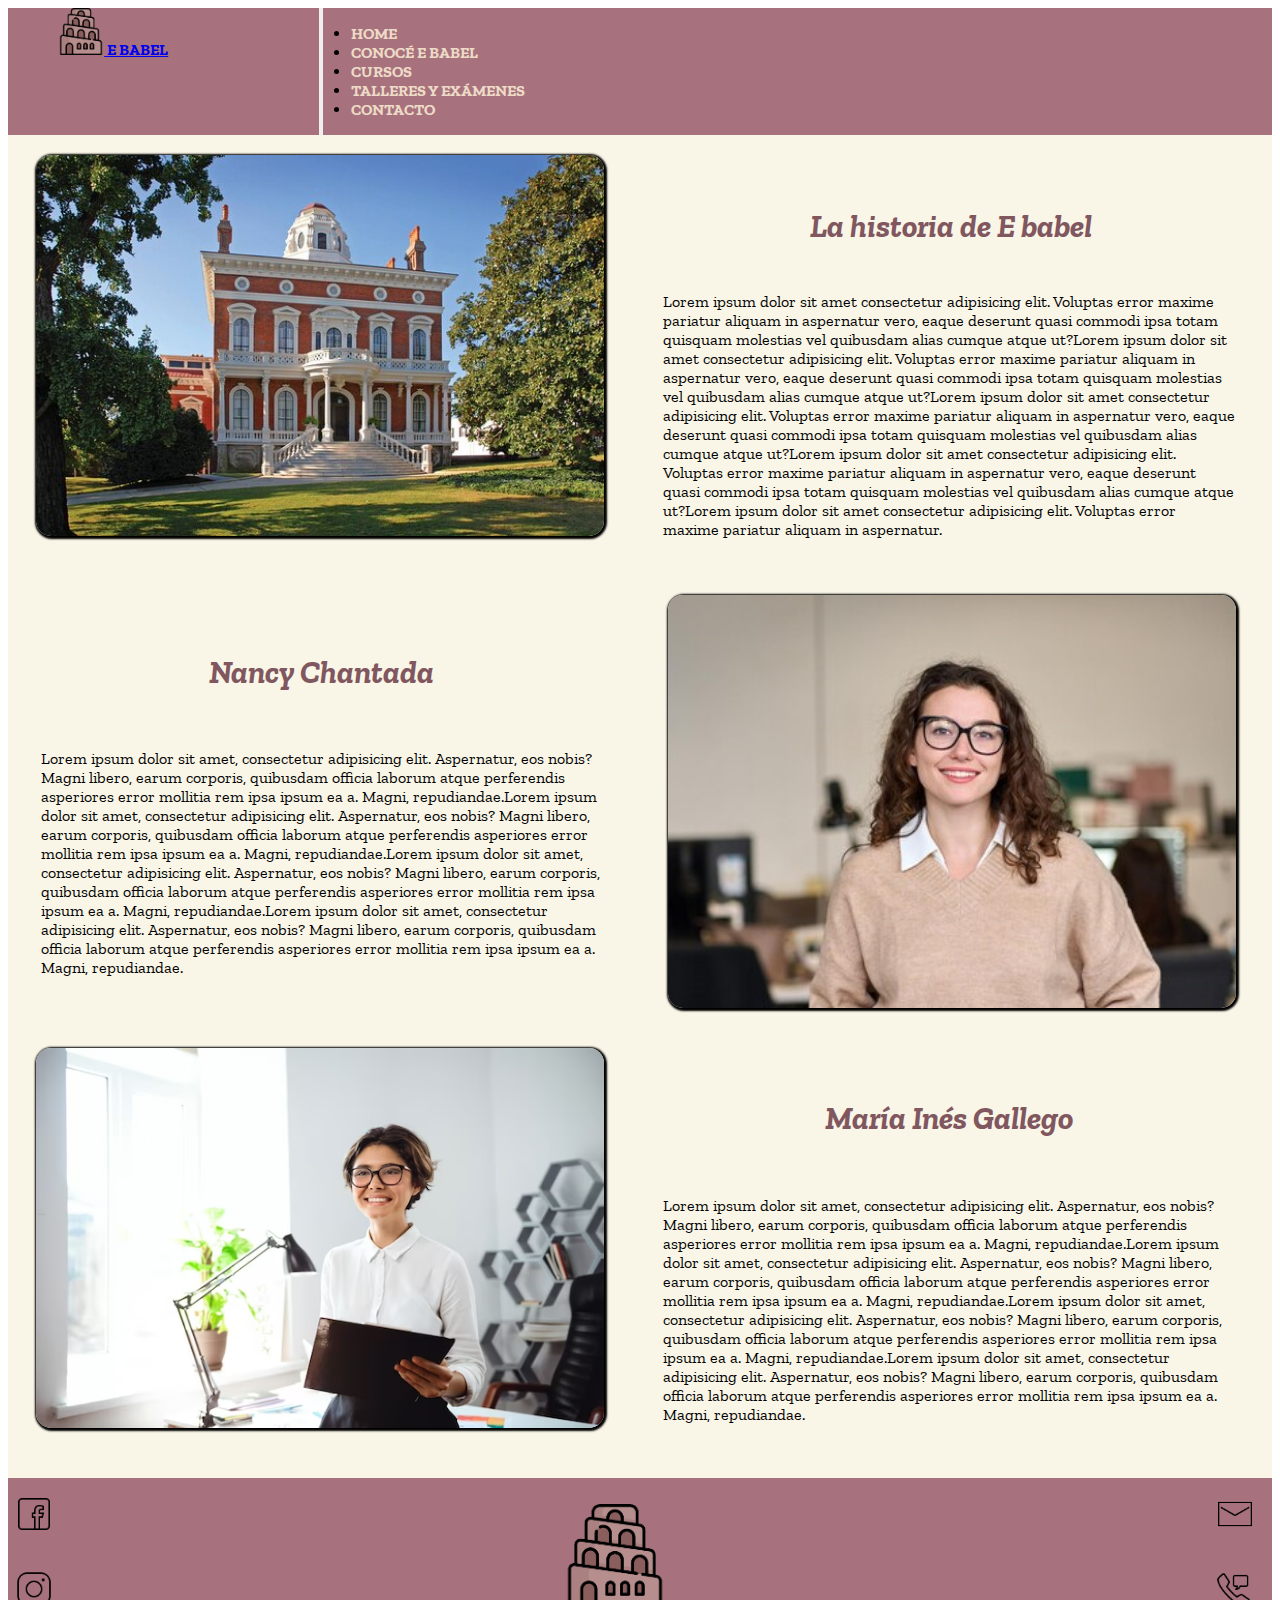
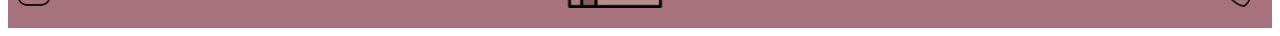
==== pages/about-us.html @ 2a1f7b75 "updatecontact" ====
<!DOCTYPE html>
<html lang="en">

<head>
    <meta charset="UTF-8">
    <meta name="viewport" content="width=device-width, initial-scale=1.0">
    <title>Conocé E Babel</title>
    <!--Boostrap-->
    <link href="https://cdn.jsdelivr.net/npm/bootstrap@5.3.2/dist/css/bootstrap.min.css" rel="stylesheet"
        integrity="sha384-T3c6CoIi6uLrA9TneNEoa7RxnatzjcDSCmG1MXxSR1GAsXEV/Dwwykc2MPK8M2HN" crossorigin="anonymous">

    <link rel="stylesheet" href="../styles.css">
</head>

<body>
    <header>
        <nav class="navbar navbar-expand-lg menu">
            <div class="container-fluid menu">
                <a class="navbar-brand icon-title" href="../index.html">
                    <img class="logoheader" src="../resources/logo.png" alt="Logo"
                        class="d-inline-block align-text-top">
                    E BABEL
                </a>
                <button class="navbar-toggler link" type="button" data-bs-toggle="collapse"
                    data-bs-target="#navbarSupportedContent" aria-controls="navbarSupportedContent"
                    aria-expanded="false" aria-label="Toggle navigation">
                    <span class="navbar-toggler-icon"></span>
                </button>
                <!--Menú desplegable-->
                <div class="collapse navbar-collapse" id="navbarSupportedContent">
                    <ul class="navbar-nav me-auto mb-2 mb-lg-0 mt-3">
                        <li class="nav-item">
                            <a class="nav-link link" aria-current="page" href="../index.html">HOME</a>
                        </li>
                        <li class="nav-item">
                            <a class="nav-link link" href="about-us.html">CONOCÉ E BABEL</a>
                        </li>
                        <li class="nav-item">
                            <a class="nav-link link" href="../pages/courses.html">CURSOS</a>
                        </li>
                        <li class="nav-item">
                            <a class="nav-link link" href="../pages/other-services.html">TALLERES Y EXÁMENES</a>
                        </li>
                        <li class="nav-item">
                            <a class="nav-link link" href="../pages/contact.html">CONTACTO</a>
                        </li>
                    </ul>
                </div>
            </div>
        </nav>
    </header>
    <main class="main-aboutUs">
        <section class="aboutUs-content">

            <img class="institute-photo" src="../resources/institutephoto.jpg" alt="institutephoto">
            <div class="ebabel-story">
                <h2>La historia de E babel</h2>
                <p>Lorem ipsum dolor sit amet consectetur adipisicing elit. Voluptas error maxime pariatur
                    aliquam in aspernatur
                    vero, eaque deserunt quasi commodi ipsa totam quisquam molestias vel quibusdam alias cumque atque
                    ut?Lorem ipsum dolor sit amet consectetur adipisicing elit. Voluptas error maxime pariatur
                    aliquam in aspernatur
                    vero, eaque deserunt quasi commodi ipsa totam quisquam molestias vel quibusdam alias cumque atque
                    ut?Lorem ipsum dolor sit amet consectetur adipisicing elit. Voluptas error maxime pariatur
                    aliquam in aspernatur
                    vero, eaque deserunt quasi commodi ipsa totam quisquam molestias vel quibusdam alias cumque atque
                    ut?Lorem ipsum dolor sit amet consectetur adipisicing elit. Voluptas error maxime pariatur
                    aliquam in aspernatur
                    vero, eaque deserunt quasi commodi ipsa totam quisquam molestias vel quibusdam alias cumque atque
                    ut?Lorem ipsum dolor sit amet consectetur adipisicing elit. Voluptas error maxime pariatur
                    aliquam in aspernatur.
                </p>
            </div>

            <div class="founder1">
                <h4> Nancy Chantada </h4>
                <p>Lorem ipsum dolor sit amet, consectetur adipisicing elit. Aspernatur, eos nobis?
                    Magni
                    libero, earum
                    corporis, quibusdam officia laborum atque perferendis asperiores error mollitia rem ipsa ipsum ea a.
                    Magni, repudiandae.Lorem ipsum dolor sit amet, consectetur adipisicing elit. Aspernatur, eos nobis?
                    Magni
                    libero, earum
                    corporis, quibusdam officia laborum atque perferendis asperiores error mollitia rem ipsa ipsum ea a.
                    Magni, repudiandae.Lorem ipsum dolor sit amet, consectetur adipisicing elit. Aspernatur, eos nobis?
                    Magni
                    libero, earum
                    corporis, quibusdam officia laborum atque perferendis asperiores error mollitia rem ipsa ipsum ea a.
                    Magni, repudiandae.Lorem ipsum dolor sit amet, consectetur adipisicing elit. Aspernatur, eos nobis?
                    Magni
                    libero, earum
                    corporis, quibusdam officia laborum atque perferendis asperiores error mollitia rem ipsa ipsum ea a.
                    Magni, repudiandae.</p>
            </div>
            <img class="founder1-photo" src="../resources/founder1.png" alt="fundadora1">


            <img class="founder2-photo" src="../resources/founder2.png" alt="fundadora1">
            <div class="founder2">

                <h4> María Inés Gallego</h4>
                <p class="foundress2-story">Lorem ipsum dolor sit amet, consectetur adipisicing elit. Aspernatur, eos
                    nobis?
                    Magni
                    libero, earum
                    corporis, quibusdam officia laborum atque perferendis asperiores error mollitia rem ipsa ipsum ea a.
                    Magni, repudiandae.Lorem ipsum dolor sit amet, consectetur adipisicing elit. Aspernatur, eos nobis?
                    Magni
                    libero, earum
                    corporis, quibusdam officia laborum atque perferendis asperiores error mollitia rem ipsa ipsum ea a.
                    Magni, repudiandae.Lorem ipsum dolor sit amet, consectetur adipisicing elit. Aspernatur, eos nobis?
                    Magni
                    libero, earum
                    corporis, quibusdam officia laborum atque perferendis asperiores error mollitia rem ipsa ipsum ea a.
                    Magni, repudiandae.Lorem ipsum dolor sit amet, consectetur adipisicing elit. Aspernatur, eos nobis?
                    Magni
                    libero, earum
                    corporis, quibusdam officia laborum atque perferendis asperiores error mollitia rem ipsa ipsum ea a.
                    Magni, repudiandae.</p>
            </div>


        </section>

    </main>



































    <footer>
        <nav class="footer-content">
            <div class="facebook">
                <img src="../resources/facebook.png" alt="facebook">
            </div>
            <div class="mail">
                <img src="../resources/gmail.png" alt="mail">
            </div>
            <div class="instagram">
                <img src="../resources/instagram.png" alt="instagram">
            </div>
            <div class="phone">
                <img src="../resources/telefono.png" alt="telefono">
            </div>
            <div class="logo-footer">
                <a href="../index.html"><img src="../resources/logo.png" alt="logo">
            </div>
        </nav>
    </footer>





    <script src="https://cdn.jsdelivr.net/npm/bootstrap@5.3.2/dist/js/bootstrap.bundle.min.js"
        integrity="sha384-C6RzsynM9kWDrMNeT87bh95OGNyZPhcTNXj1NW7RuBCsyN/o0jlpcV8Qyq46cDfL" crossorigin="anonymous"></script
</body>

</html>
---- styles.css ----
/*PALETA DE COLORES
#A7727D Rosa
#EDDBC7 Beige 1
#F8EAD8 Beige 2
#F9F5E7 Beige 3
*/

/*Font*/
@import url('https://fonts.googleapis.com/css2?family=Zilla+Slab:wght@300&display=swap');

* {
    padding: 0;
    box-sizing: border-box;
}

body {
    font-family: Zilla Slab;
}


/*MENÚ*/

.menu {
    display: flex;
    flex-direction: row;
    margin-bottom: 0;
    justify-content: space-between;
    padding-left: 2%;
    padding-right: 2%;
    background-color: #A7727D;
    font-weight: bold;
    list-style: none;
    align-content: center;

}

.link {
    text-decoration: none;
    color: #EDDBC7;
}


.logoheader {
    max-width: 20%;
    padding-left: 0;
    margin-left: 0;
    background-color: #A7727D;
    font-size: 2rem;
}

@media (min-width: 992px) {
    .flex-wrap {
        flex-wrap: nowrap !important;
    }
}

.navbar-brand {
    max-width: 50%;

    font-size: 1rem;
}

.index-title {
    font-weight: bold;
    text-align: center;
    font-size: 200%;
    margin-top: 3%;
}



/*Main Index*/
.main-index {
    height: 100%;
    background-color: #F9F5E7
}

.facade {
    width: 100%;
}

.index-text {
    margin-left: 3%;
    margin-top: 3%;
    margin-right: 3%;
    margin-bottom: 6%;

}

.missionphoto {
    width: 90%;
    border-radius: 8px;
    box-shadow: gray 4px 4px 4px 4px;
    align-items: center;
}

.card {
    background-color: #EDDBC7;
    box-shadow: gray 2px 2px 2px 2px;
    align-items: center;
    width: 1rem;
    align-items: center;
    margin: 25px;
}

.card-body {
    justify-content: end;
}

.images-section {
    margin-top: 40px;
    width: 30%;
    display: flex;
    flex-direction: row;
}


/*About-us*/

.main-aboutUs {
    width: 100%;
    background-color: #F9F5E7;
}

.aboutUs-content {
    width: 100%;
    display: grid;
    grid-template-areas:
        "img1 text1"
        "text2 img2"
        "img3 text3";
    grid-template-columns: 50% 50%;
    margin-left: 1%;
    margin-right: 1%;

    .institute-photo {
        grid-area: img1;
        width: 90%;
        margin-left: 15px;
        margin-top: 20px;
        margin-right: 20px;
        margin-bottom: 20px;
        border-radius: 15px;
        box-shadow: 1px 1px 2px 2px;
    }

    .ebabel-story {
        grid-area: text1;
        display: flex;
        flex-direction: column;
        justify-content: justify;
        align-items: center;
        margin-left: 10px;
        margin-top: 30px;
        margin-right: 50px;
        margin-bottom: 20px;

    }

    .founder1 {
        grid-area: text2;
        display: flex;
        flex-direction: column;
        justify-content: center;
        text-justify: justify;
        align-items: center;
        align-content: center;
        margin-left: 20px;
        margin-top: 20px;
        margin-right: 50px;
        margin-bottom: 20px;

    }

    .founder1-photo {
        grid-area: img2;
        width: 90%;
        margin-left: 15px;
        margin-top: 20px;
        margin-right: 20px;
        margin-bottom: 20px;
        border-radius: 15px;
        box-shadow: 1px 1px 2px 2px;
    }

    .founder2-photo {
        grid-area: img3;
        width: 90%;
        margin-left: 15px;
        margin-top: 20px;
        margin-right: 20px;
        margin-bottom: 50px;
        border-radius: 15px;
        box-shadow: 1px 1px 2px 2px;

    }

    .founder2 {
        grid-area: text3;
        display: flex;
        flex-direction: column;
        justify-content: center;
        text-justify: justify;
        align-items: center;
        align-content: center;
        margin-left: 10px;
        margin-top: 10px;
        margin-right: 50px;
        margin-bottom: 20px;

    }
}

.ebabel-story h2 {
    color: #80575f;
    font-weight: bolder;
    font-size: xx-large;
    font-style: italic;
    align-items: start;
    padding-left: 5px;
    padding-top: 15px;
    padding-right: 0;
    padding-bottom: 5px;

}

.founder1 h4 {
    color: #80575f;
    font-weight: bolder;
    font-size: xx-large;
    font-style: italic;
}

.founder2 h4 {
    color: #80575f;
    font-weight: bolder;
    font-size: xx-large;
    font-style: italic;
}


/*Courses*/

.main-courses {
    display: grid;
    grid-template-areas:
        "img1 text1 img2 text2"
        "empty-img1 img3 text3 empty-text1"
        "img4 text4 img5 text5"
        "empty-img2 img6 text6  empty-text2";
    grid-template-columns: 25% 25% 25% 25%;
    grid-template-rows: max-content;


    .children {
        grid-area: img1;
        width: 100%;
    }

    .text-courses-1 {
        grid-area: text1;
        background-color: #F9F5E7;
        display: flex;
        align-items: center;
        justify-content: center;
        font-size: larger;
        font-weight: bolder;
        color: #80575f;
        margin-bottom: 0;
    }

    .teens {
        grid-area: img2;
        width: 100%;
    }

    .text-courses-2 {
        grid-area: text2;
        background-color: #F9F5E7;
        display: flex;
        align-items: center;
        justify-content: center;
        font-size: larger;
        font-weight: bolder;
        color: #80575f;
        margin-bottom: 0;
    }
}

.adults {
    grid-area: img3;
    width: 100%;
}

.text-courses-3 {
    grid-area: text3;
    background-color: #F9F5E7;
    display: flex;
    align-items: center;
    justify-content: center;
    font-size: larger;
    font-weight: bolder;
    color: #80575f;
    margin-bottom: 0;
}

.company {
    grid-area: img4;
    width: 100%;
}

.text-courses-4 {
    grid-area: text4;
    background-color: #F9F5E7;
    display: flex;
    align-items: center;
    justify-content: center;
    font-size: larger;
    font-weight: bolder;
    color: #80575f;
    margin-bottom: 0;
}

.online-classes {
    grid-area: img5;
    width: 100%;
}

.text-courses-5 {
    grid-area: text5;
    background-color: #F9F5E7;
    display: flex;
    align-items: center;
    justify-content: center;
    font-size: larger;
    font-weight: bolder;
    color: #80575f;
    margin-bottom: 0;
}

.text-courses-6 {
    grid-area: text6;
    background-color: #F9F5E7;
    display: flex;
    align-items: center;
    justify-content: center;
    font-size: larger;
    font-weight: bolder;
    color: #80575f;
    margin-bottom: 0;
}

.individual-classes {
    grid-area: img6;
    width: 100%;
}

.empty-img1 {
    grid-area: empty-img1;
    background-color: #EDDBC7;
}

.empty-text1 {
    grid-area: empty-text1;
    background-color: #EDDBC7;
}

.empty-img2 {
    grid-area: empty-img2;
    background-color: #EDDBC7;

}

.empty-text2 {
    grid-area: empty-text2;
    background-color: #EDDBC7;
}








/*CONTACT*/

.contact-form {
    display: flex;
    flex-direction: column;
    justify-content: center;
    align-items: center;
}

.contact-title {
    font-size: larger;
    font-weight: bold;
    margin-top: 2%;
}

.contact-subtitle {
    font-weight: bold;
}

.contact-label {
    font-weight: bolder;
}

@media (min-width:979px) {
    .contact-container {
        width: 60%;
        margin-left: 22%;
    }
}

@media (max-width:400px) {
    .contact-subtitle {
        margin-left: 2%;
    }

    .contact-container {
        display: flex;
        flex-direction: column;
        text-align: start;
        width: 90%;
        margin-left: 5%;
    }

    .map {
        margin-left: 2%;
    }
}

.map {
    margin-top: 2%;
    height: 80%;
    width: 100%;
}



/*FOOTER*/

.footer {
    width: 100%;
    background-color: #80575f;
}

.footer-content {
    width: 100%;
    background-color: #A7727D;
    display: grid;
    grid-template-areas:
        "img1  img2   img3"
        "img4  img2   img6";
    grid-template-columns: 20% 60% 20% grid-template-rows 10px 10px;

    .facebook {
        grid-area: img1;
    }

    .logo-footer {
        grid-area: img2;
    }

    .mail {
        grid-area: img3;
    }

    .instagram {
        grid-area: img4;
    }


    .phone {
        grid-area: img6;
    }
}

.logo-footer img {
    width: 20%;
    padding-top: 5%;
    padding-bottom: 3%;
}

.logo-footer {
    text-align: center;
}

.facebook img {
    width: 13%;
    padding-top: 5%;
    padding-left: 2%;
}

.instagram img {
    width: 13%;
    padding-top: 5%;
    padding-left: 2%;
}

.mail img {
    width: 9%;
    padding-top: 5%;
}

.mail {
    text-align: end;
    padding-right: 5%;
}

.phone img {
    width: 10%;
    padding-top: 5%;
}

.phone {
    text-align: end;
    padding-right: 5%;
}
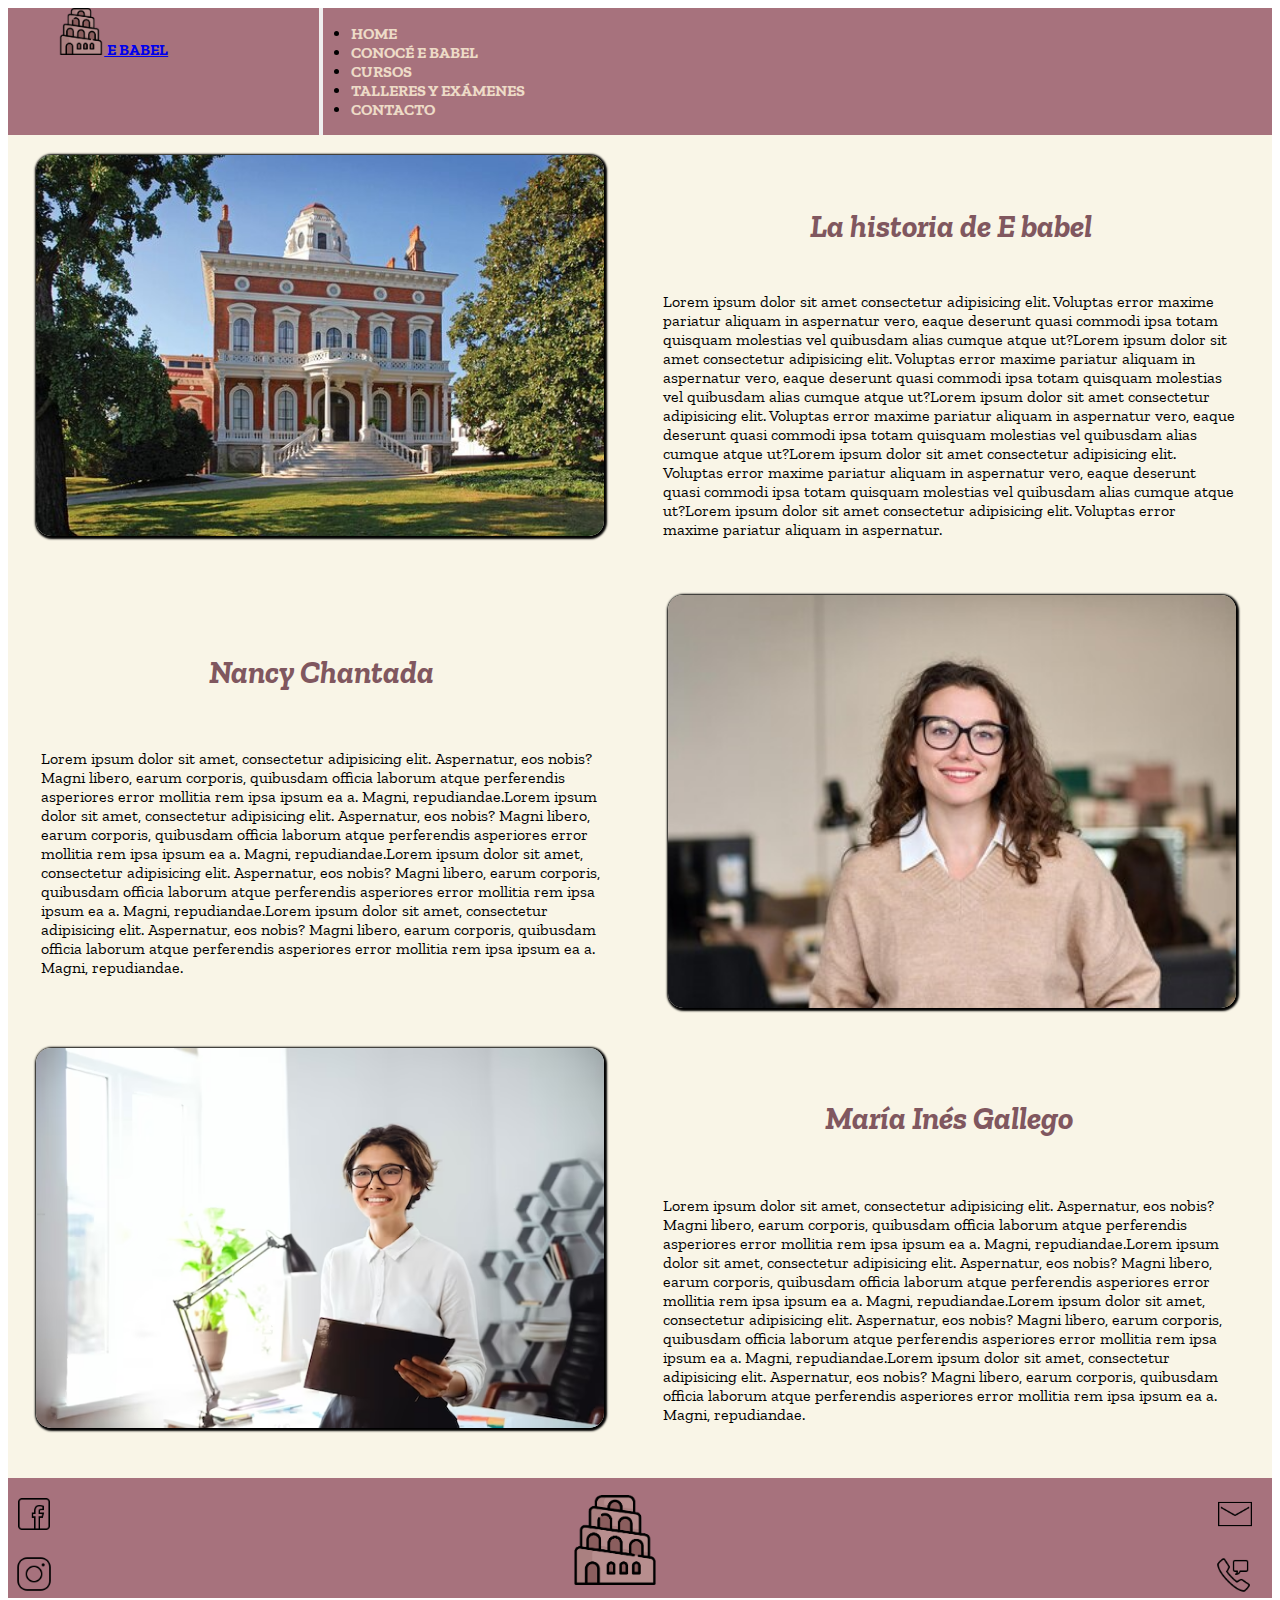
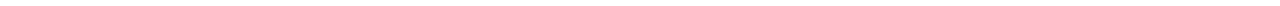
==== commit d82fc6ae: "updatecarousel" ====
--- a/pages/about-us.html
+++ b/pages/about-us.html
@@ -157,7 +157,6 @@
 
 
 
-
     <footer>
         <nav class="footer-content">
             <div class="facebook">
@@ -173,10 +172,11 @@
                 <img src="../resources/telefono.png" alt="telefono">
             </div>
             <div class="logo-footer">
-                <a href="../index.html"><img src="../resources/logo.png" alt="logo">
+                <a class="logo-footer" href="../index.html"><img src="../resources/logo.png" alt="logo">
             </div>
         </nav>
     </footer>
+
 
 
 
--- a/styles.css
+++ b/styles.css
@@ -67,16 +67,27 @@
     margin-top: 3%;
 }
 
+/*Carousel*/
+
+.carousel-img{
+    height: 30%;
+    width: 100%;
+}
+
+.carousel-img2{
+    width: 100%;
+}
+
+.carousel-img3{
+    width: 100%;
+}
 
 
 /*Main Index*/
+
 .main-index {
     height: 100%;
     background-color: #F9F5E7
-}
-
-.facade {
-    width: 100%;
 }
 
 .index-text {
@@ -94,21 +105,52 @@
     align-items: center;
 }
 
+
 .card {
     background-color: #EDDBC7;
     box-shadow: gray 2px 2px 2px 2px;
     align-items: center;
-    width: 1rem;
-    align-items: center;
-    margin: 25px;
-}
+    width: 10rem;
+    align-items: center;
+    margin: 25px
+}
+
+@media only screen and (min-width:400px) {
+    .card{
+        margin-left: 2%;
+    }
+}
+
 
 .card-body {
-    justify-content: end;
+    display: flex;
+    flex-direction: column;
+    justify-content: center;
+    align-items: center;
+
+}
+
+.row-card{
+    width: 100%;
+    display: flex;
+    flex-wrap: wrap;
+    align-items: center;
+
+}
+
+.card-title{
+    font-weight: bold;
+    font-size: xx-large;
+    text-align: center;
+}
+
+.card-subtitle{
+    font-weight: bold;
+    font-size: x-large;
+    text-align: center;
 }
 
 .images-section {
-    margin-top: 40px;
     width: 30%;
     display: flex;
     flex-direction: row;
@@ -441,6 +483,7 @@
 
 /*FOOTER*/
 
+
 .footer {
     width: 100%;
     background-color: #80575f;
@@ -453,7 +496,8 @@
     grid-template-areas:
         "img1  img2   img3"
         "img4  img2   img6";
-    grid-template-columns: 20% 60% 20% grid-template-rows 10px 10px;
+    grid-template-columns: 20% 60% 20% 
+    grid-template-rows 10px 10px;
 
     .facebook {
         grid-area: img1;
@@ -477,26 +521,33 @@
     }
 }
 
+
 .logo-footer img {
-    width: 20%;
+    width: 40%;
     padding-top: 5%;
     padding-bottom: 3%;
 }
 
-.logo-footer {
-    text-align: center;
-}
+.logo-footer{
+    display: flex;
+    justify-content: center;
+    align-items: center;
+}
+
 
 .facebook img {
     width: 13%;
     padding-top: 5%;
     padding-left: 2%;
+    text-align: end;
+    
 }
 
 .instagram img {
     width: 13%;
     padding-top: 5%;
     padding-left: 2%;
+    text-align: end;
 }
 
 .mail img {
@@ -517,4 +568,63 @@
 .phone {
     text-align: end;
     padding-right: 5%;
+}
+
+@media only screen and (max-width:400px) {
+
+    .logo-footer{
+        display: flex;
+        align-items: center;
+        justify-content: center;
+        margin-left: 5%;
+
+    }
+
+    .logo-footer img {
+        width: 30%;
+         justify-content: center;
+    }
+
+    .facebook img {
+        width: 45%;
+        padding-top: 5%;
+        padding-left: 2%;
+        align-items: end;
+    }
+    
+    .facebook{
+        align-items: end;
+    }
+    
+    .instagram img {
+        width: 45%;
+        padding-top: 5%;
+        padding-left: 2%;
+    }
+
+    .instagram{
+        align-items: end;
+    }
+    
+    .mail img {
+        width: 20%;
+        padding-top: 5%;
+    }
+    
+    .mail {
+        text-align: end;
+        padding-right: 5%;
+        
+    }
+    
+    .phone img {
+        width: 20%;
+        padding-top: 5%;
+    }
+    
+    .phone {
+        text-align: end;
+        padding-right: 5%;
+    } 
+    
 }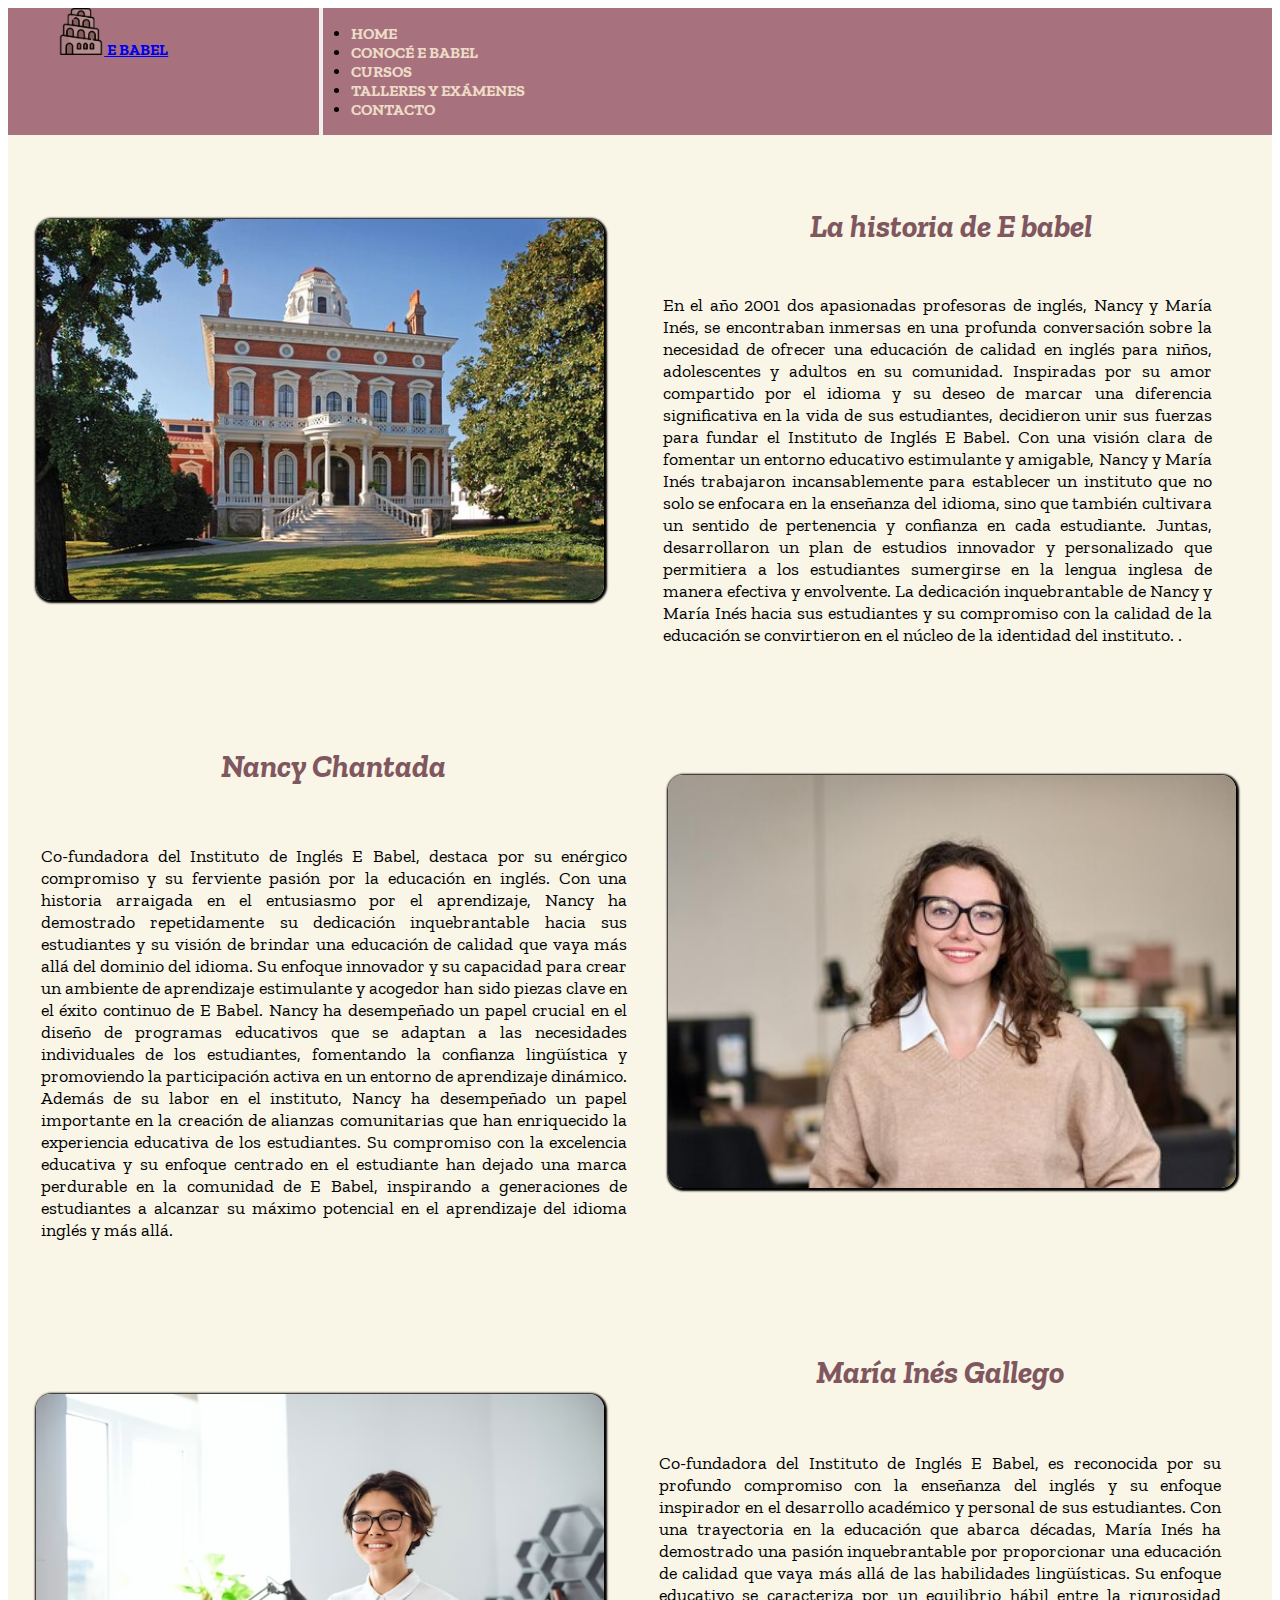
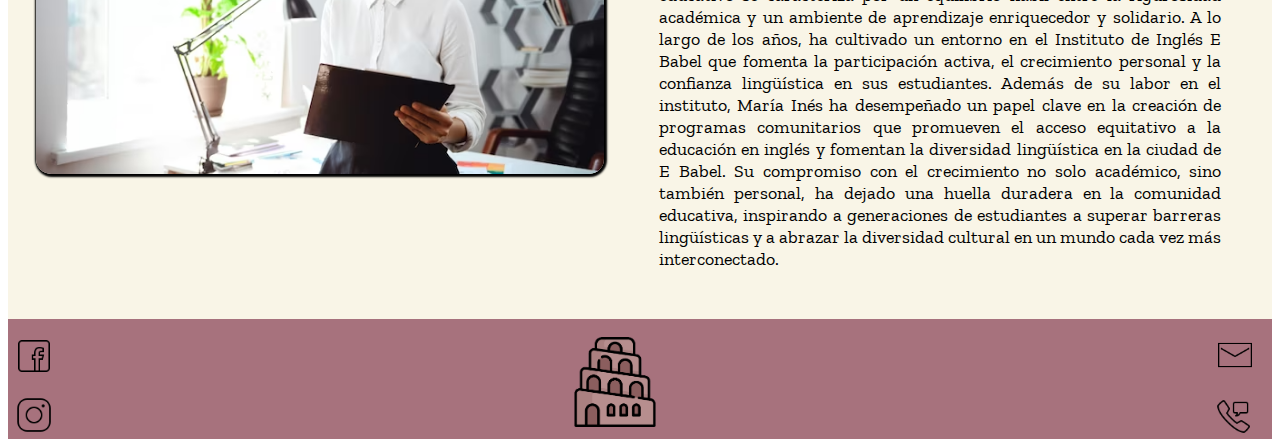
==== commit 15362d38: "updateabout-us1" ====
--- a/pages/about-us.html
+++ b/pages/about-us.html
@@ -51,46 +51,52 @@
     </header>
     <main class="main-aboutUs">
         <section class="aboutUs-content">
-
             <img class="institute-photo" src="../resources/institutephoto.jpg" alt="institutephoto">
             <div class="ebabel-story">
                 <h2>La historia de E babel</h2>
-                <p>Lorem ipsum dolor sit amet consectetur adipisicing elit. Voluptas error maxime pariatur
-                    aliquam in aspernatur
-                    vero, eaque deserunt quasi commodi ipsa totam quisquam molestias vel quibusdam alias cumque atque
-                    ut?Lorem ipsum dolor sit amet consectetur adipisicing elit. Voluptas error maxime pariatur
-                    aliquam in aspernatur
-                    vero, eaque deserunt quasi commodi ipsa totam quisquam molestias vel quibusdam alias cumque atque
-                    ut?Lorem ipsum dolor sit amet consectetur adipisicing elit. Voluptas error maxime pariatur
-                    aliquam in aspernatur
-                    vero, eaque deserunt quasi commodi ipsa totam quisquam molestias vel quibusdam alias cumque atque
-                    ut?Lorem ipsum dolor sit amet consectetur adipisicing elit. Voluptas error maxime pariatur
-                    aliquam in aspernatur
-                    vero, eaque deserunt quasi commodi ipsa totam quisquam molestias vel quibusdam alias cumque atque
-                    ut?Lorem ipsum dolor sit amet consectetur adipisicing elit. Voluptas error maxime pariatur
-                    aliquam in aspernatur.
+                <p>En el año 2001 dos apasionadas profesoras de inglés, Nancy y María Inés, se
+                    encontraban inmersas en una profunda conversación sobre la necesidad de ofrecer una educación de
+                    calidad en inglés
+                    para niños, adolescentes y adultos en su comunidad. Inspiradas por su amor compartido por el idioma
+                    y su deseo de
+                    marcar una diferencia significativa en la vida de sus estudiantes, decidieron unir sus fuerzas para
+                    fundar el
+                    Instituto de Inglés E Babel.
+
+                    Con una visión clara de fomentar un entorno educativo estimulante y amigable, Nancy y María Inés
+                    trabajaron
+                    incansablemente para establecer un instituto que no solo se enfocara en la enseñanza del idioma,
+                    sino que también
+                    cultivara un sentido de pertenencia y confianza en cada estudiante. Juntas, desarrollaron un plan de
+                    estudios
+                    innovador y personalizado que permitiera a los estudiantes sumergirse en la lengua inglesa de manera
+                    efectiva y
+                    envolvente.
+
+                    La dedicación inquebrantable de Nancy y María Inés hacia sus estudiantes y su compromiso con la
+                    calidad
+                    de la educación se convirtieron en el núcleo de la identidad del instituto. .
                 </p>
             </div>
 
             <div class="founder1">
                 <h4> Nancy Chantada </h4>
-                <p>Lorem ipsum dolor sit amet, consectetur adipisicing elit. Aspernatur, eos nobis?
-                    Magni
-                    libero, earum
-                    corporis, quibusdam officia laborum atque perferendis asperiores error mollitia rem ipsa ipsum ea a.
-                    Magni, repudiandae.Lorem ipsum dolor sit amet, consectetur adipisicing elit. Aspernatur, eos nobis?
-                    Magni
-                    libero, earum
-                    corporis, quibusdam officia laborum atque perferendis asperiores error mollitia rem ipsa ipsum ea a.
-                    Magni, repudiandae.Lorem ipsum dolor sit amet, consectetur adipisicing elit. Aspernatur, eos nobis?
-                    Magni
-                    libero, earum
-                    corporis, quibusdam officia laborum atque perferendis asperiores error mollitia rem ipsa ipsum ea a.
-                    Magni, repudiandae.Lorem ipsum dolor sit amet, consectetur adipisicing elit. Aspernatur, eos nobis?
-                    Magni
-                    libero, earum
-                    corporis, quibusdam officia laborum atque perferendis asperiores error mollitia rem ipsa ipsum ea a.
-                    Magni, repudiandae.</p>
+                <p>Co-fundadora del Instituto de Inglés E Babel, destaca por su enérgico compromiso y
+                    su ferviente pasión por la educación en inglés. Con una historia arraigada en el entusiasmo por el
+                    aprendizaje, Nancy ha demostrado repetidamente su dedicación inquebrantable hacia sus estudiantes y
+                    su visión de brindar una educación de calidad que vaya más allá del dominio del idioma.
+
+                    Su enfoque innovador y su capacidad para crear un ambiente de aprendizaje estimulante y acogedor han
+                    sido piezas clave en el éxito continuo de E Babel. Nancy ha desempeñado un papel crucial en el
+                    diseño de programas educativos que se adaptan a las necesidades individuales de los estudiantes,
+                    fomentando la confianza lingüística y promoviendo la participación activa en un entorno de
+                    aprendizaje dinámico.
+
+                    Además de su labor en el instituto, Nancy ha desempeñado un papel importante en la creación de
+                    alianzas comunitarias que han enriquecido la experiencia educativa de los estudiantes. Su compromiso
+                    con la excelencia educativa y su enfoque centrado en el estudiante han dejado una marca perdurable
+                    en la comunidad de E Babel, inspirando a generaciones de estudiantes a alcanzar su máximo potencial
+                    en el aprendizaje del idioma inglés y más allá.</p>
             </div>
             <img class="founder1-photo" src="../resources/founder1.png" alt="fundadora1">
 
@@ -99,24 +105,24 @@
             <div class="founder2">
 
                 <h4> María Inés Gallego</h4>
-                <p class="foundress2-story">Lorem ipsum dolor sit amet, consectetur adipisicing elit. Aspernatur, eos
-                    nobis?
-                    Magni
-                    libero, earum
-                    corporis, quibusdam officia laborum atque perferendis asperiores error mollitia rem ipsa ipsum ea a.
-                    Magni, repudiandae.Lorem ipsum dolor sit amet, consectetur adipisicing elit. Aspernatur, eos nobis?
-                    Magni
-                    libero, earum
-                    corporis, quibusdam officia laborum atque perferendis asperiores error mollitia rem ipsa ipsum ea a.
-                    Magni, repudiandae.Lorem ipsum dolor sit amet, consectetur adipisicing elit. Aspernatur, eos nobis?
-                    Magni
-                    libero, earum
-                    corporis, quibusdam officia laborum atque perferendis asperiores error mollitia rem ipsa ipsum ea a.
-                    Magni, repudiandae.Lorem ipsum dolor sit amet, consectetur adipisicing elit. Aspernatur, eos nobis?
-                    Magni
-                    libero, earum
-                    corporis, quibusdam officia laborum atque perferendis asperiores error mollitia rem ipsa ipsum ea a.
-                    Magni, repudiandae.</p>
+                <p class="foundress2-story">Co-fundadora del Instituto de Inglés E Babel, es reconocida por su profundo compromiso
+                    con la enseñanza del inglés y su enfoque inspirador en el desarrollo académico y personal de sus
+                    estudiantes. Con una trayectoria en la educación que abarca décadas, María Inés ha demostrado una
+                    pasión inquebrantable por proporcionar una educación de calidad que vaya más allá de las habilidades
+                    lingüísticas.
+
+                    Su enfoque educativo se caracteriza por un equilibrio hábil entre la rigurosidad académica y un
+                    ambiente de aprendizaje enriquecedor y solidario. A lo largo de los años, ha cultivado un entorno en
+                    el Instituto de Inglés E Babel que fomenta la participación activa, el crecimiento personal y la
+                    confianza lingüística en sus estudiantes.
+
+                    Además de su labor en el instituto, María Inés ha desempeñado un papel clave en la creación de
+                    programas comunitarios que promueven el acceso equitativo a la educación en inglés y fomentan la
+                    diversidad lingüística en la ciudad de E Babel. Su compromiso con el crecimiento no solo académico,
+                    sino también personal, ha dejado una huella duradera en la comunidad educativa, inspirando a
+                    generaciones de estudiantes a superar barreras lingüísticas y a abrazar la diversidad cultural en un
+                    mundo cada vez más interconectado.
+                </p>
             </div>
 
 
--- a/styles.css
+++ b/styles.css
@@ -60,67 +60,55 @@
     font-size: 1rem;
 }
 
+
+/*Main Index*/
+
+.main-index {
+    height: 100%;
+    background-color: #F9F5E7;
+
+}
+
 .index-title {
     font-weight: bold;
     text-align: center;
-    font-size: 200%;
+    justify-content: center;
+    font-size: 3rem;
     margin-top: 3%;
 }
 
-/*Carousel*/
-
-.carousel-img{
-    height: 30%;
-    width: 100%;
-}
-
-.carousel-img2{
-    width: 100%;
-}
-
-.carousel-img3{
-    width: 100%;
-}
-
-
-/*Main Index*/
-
-.main-index {
-    height: 100%;
-    background-color: #F9F5E7
-}
-
 .index-text {
-    margin-left: 3%;
+    justify-content: center;
+    align-items: center;
+    margin-left: 5%;
     margin-top: 3%;
-    margin-right: 3%;
-    margin-bottom: 6%;
-
+    margin-right: 5%;
+    font-size: x-large;
+    text-align: justify;
 }
 
 .missionphoto {
-    width: 90%;
-    border-radius: 8px;
+    height: 70%;
+    width: 100%;
+    border-radius: 50px;
     box-shadow: gray 4px 4px 4px 4px;
     align-items: center;
-}
-
-
+    margin-top: 4%;
+    margin-bottom: 5%;
+}
+
+/*CARDs Index*/
 .card {
     background-color: #EDDBC7;
     box-shadow: gray 2px 2px 2px 2px;
     align-items: center;
     width: 10rem;
     align-items: center;
-    margin: 25px
-}
-
-@media only screen and (min-width:400px) {
-    .card{
-        margin-left: 2%;
-    }
-}
-
+    margin-left: 4%;
+    margin-top: 3%;
+    margin-right: 4%;
+    margin-bottom: 10%;
+}
 
 .card-body {
     display: flex;
@@ -130,7 +118,7 @@
 
 }
 
-.row-card{
+.row-card {
     width: 100%;
     display: flex;
     flex-wrap: wrap;
@@ -138,13 +126,13 @@
 
 }
 
-.card-title{
+.card-title {
     font-weight: bold;
     font-size: xx-large;
     text-align: center;
 }
 
-.card-subtitle{
+.card-subtitle {
     font-weight: bold;
     font-size: x-large;
     text-align: center;
@@ -154,6 +142,40 @@
     width: 30%;
     display: flex;
     flex-direction: row;
+}
+
+@media only screen and (max-width:400px) {
+
+    .index-title {
+        font-size: xx-large;
+    }
+
+    .index-text {
+        font-size: x-large;
+    }
+
+    .card {
+        width: 60%;
+        align-items: center;
+        margin-left: 3%;
+        margin-top: 3%;
+        margin-right: 3%;
+        margin-bottom: 5%;
+
+    }
+
+
+    .row-card {
+        display: flex;
+        flex-direction: column;
+    }
+
+    .card-title {
+
+        font-weight: bold;
+        font-size: large;
+        text-align: center;
+    }
 }
 
 
@@ -174,83 +196,95 @@
     grid-template-columns: 50% 50%;
     margin-left: 1%;
     margin-right: 1%;
-
-    .institute-photo {
-        grid-area: img1;
-        width: 90%;
-        margin-left: 15px;
-        margin-top: 20px;
-        margin-right: 20px;
-        margin-bottom: 20px;
-        border-radius: 15px;
-        box-shadow: 1px 1px 2px 2px;
-    }
-
-    .ebabel-story {
-        grid-area: text1;
-        display: flex;
-        flex-direction: column;
-        justify-content: justify;
-        align-items: center;
-        margin-left: 10px;
-        margin-top: 30px;
-        margin-right: 50px;
-        margin-bottom: 20px;
-
-    }
-
-    .founder1 {
-        grid-area: text2;
-        display: flex;
-        flex-direction: column;
-        justify-content: center;
-        text-justify: justify;
-        align-items: center;
-        align-content: center;
-        margin-left: 20px;
-        margin-top: 20px;
-        margin-right: 50px;
-        margin-bottom: 20px;
-
-    }
-
-    .founder1-photo {
-        grid-area: img2;
-        width: 90%;
-        margin-left: 15px;
-        margin-top: 20px;
-        margin-right: 20px;
-        margin-bottom: 20px;
-        border-radius: 15px;
-        box-shadow: 1px 1px 2px 2px;
-    }
-
-    .founder2-photo {
-        grid-area: img3;
-        width: 90%;
-        margin-left: 15px;
-        margin-top: 20px;
-        margin-right: 20px;
-        margin-bottom: 50px;
-        border-radius: 15px;
-        box-shadow: 1px 1px 2px 2px;
-
-    }
-
-    .founder2 {
-        grid-area: text3;
-        display: flex;
-        flex-direction: column;
-        justify-content: center;
-        text-justify: justify;
-        align-items: center;
-        align-content: center;
-        margin-left: 10px;
-        margin-top: 10px;
-        margin-right: 50px;
-        margin-bottom: 20px;
-
-    }
+    flex-direction: flex;
+    align-items: center;
+}
+
+.institute-photo {
+    grid-area: img1;
+    width: 90%;
+    margin-left: 15px;
+    margin-top: 20px;
+    margin-right: 20px;
+    margin-bottom: 20px;
+    border-radius: 15px;
+    box-shadow: 1px 1px 2px 2px;
+}
+
+.ebabel-story {
+    grid-area: text1;
+    display: flex;
+    flex-direction: column;
+    justify-content: justify;
+    align-items: center;
+    margin-left: 10px;
+    margin-top: 30px;
+    margin-right: 50px;
+    margin-bottom: 20px;
+
+}
+
+.ebabel-story p {
+    text-align: justify;
+    font-size: large;
+    margin-right: 4%;
+}
+
+.founder1 {
+    grid-area: text2;
+    display: flex;
+    flex-direction: column;
+    justify-content: center;
+    text-justify: justify;
+    align-items: center;
+    align-content: center;
+    margin-left: 20px;
+    margin-top: 20px;
+    margin-right: 50px;
+    margin-bottom: 20px;
+    text-align: justify;
+    font-size: large;
+    margin-right: 4%;
+
+}
+
+.founder1-photo {
+    grid-area: img2;
+    width: 90%;
+    margin-left: 15px;
+    margin-top: 20px;
+    margin-right: 20px;
+    margin-bottom: 20px;
+    border-radius: 15px;
+    box-shadow: 1px 1px 2px 2px;
+}
+
+.founder2-photo {
+    grid-area: img3;
+    width: 90%;
+    margin-left: 15px;
+    margin-top: 20px;
+    margin-right: 20px;
+    margin-bottom: 50px;
+    border-radius: 15px;
+    box-shadow: 1px 1px 2px 2px;
+
+}
+
+.founder2 {
+    grid-area: text3;
+    display: flex;
+    flex-direction: column;
+    justify-content: center;
+    text-justify: justify;
+    align-items: center;
+    align-content: center;
+    margin-left: 1%;
+    margin-top: 5%;
+    margin-bottom: 5%;
+    text-align: justify;
+    font-size: large;
+    margin-right: 10%;
 }
 
 .ebabel-story h2 {
@@ -292,6 +326,7 @@
         "empty-img2 img6 text6  empty-text2";
     grid-template-columns: 25% 25% 25% 25%;
     grid-template-rows: max-content;
+ }
 
 
     .children {
@@ -327,7 +362,6 @@
         color: #80575f;
         margin-bottom: 0;
     }
-}
 
 .adults {
     grid-area: img3;
@@ -496,8 +530,7 @@
     grid-template-areas:
         "img1  img2   img3"
         "img4  img2   img6";
-    grid-template-columns: 20% 60% 20% 
-    grid-template-rows 10px 10px;
+    grid-template-columns: 20% 60% 20% grid-template-rows 10px 10px;
 
     .facebook {
         grid-area: img1;
@@ -528,7 +561,7 @@
     padding-bottom: 3%;
 }
 
-.logo-footer{
+.logo-footer {
     display: flex;
     justify-content: center;
     align-items: center;
@@ -540,7 +573,7 @@
     padding-top: 5%;
     padding-left: 2%;
     text-align: end;
-    
+
 }
 
 .instagram img {
@@ -572,7 +605,7 @@
 
 @media only screen and (max-width:400px) {
 
-    .logo-footer{
+    .logo-footer {
         display: flex;
         align-items: center;
         justify-content: center;
@@ -582,7 +615,7 @@
 
     .logo-footer img {
         width: 30%;
-         justify-content: center;
+        justify-content: center;
     }
 
     .facebook img {
@@ -591,40 +624,40 @@
         padding-left: 2%;
         align-items: end;
     }
-    
-    .facebook{
+
+    .facebook {
         align-items: end;
     }
-    
+
     .instagram img {
         width: 45%;
         padding-top: 5%;
         padding-left: 2%;
     }
 
-    .instagram{
+    .instagram {
         align-items: end;
     }
-    
+
     .mail img {
         width: 20%;
         padding-top: 5%;
     }
-    
+
     .mail {
         text-align: end;
         padding-right: 5%;
-        
-    }
-    
+
+    }
+
     .phone img {
         width: 20%;
         padding-top: 5%;
     }
-    
+
     .phone {
         text-align: end;
         padding-right: 5%;
-    } 
-    
+    }
+
 }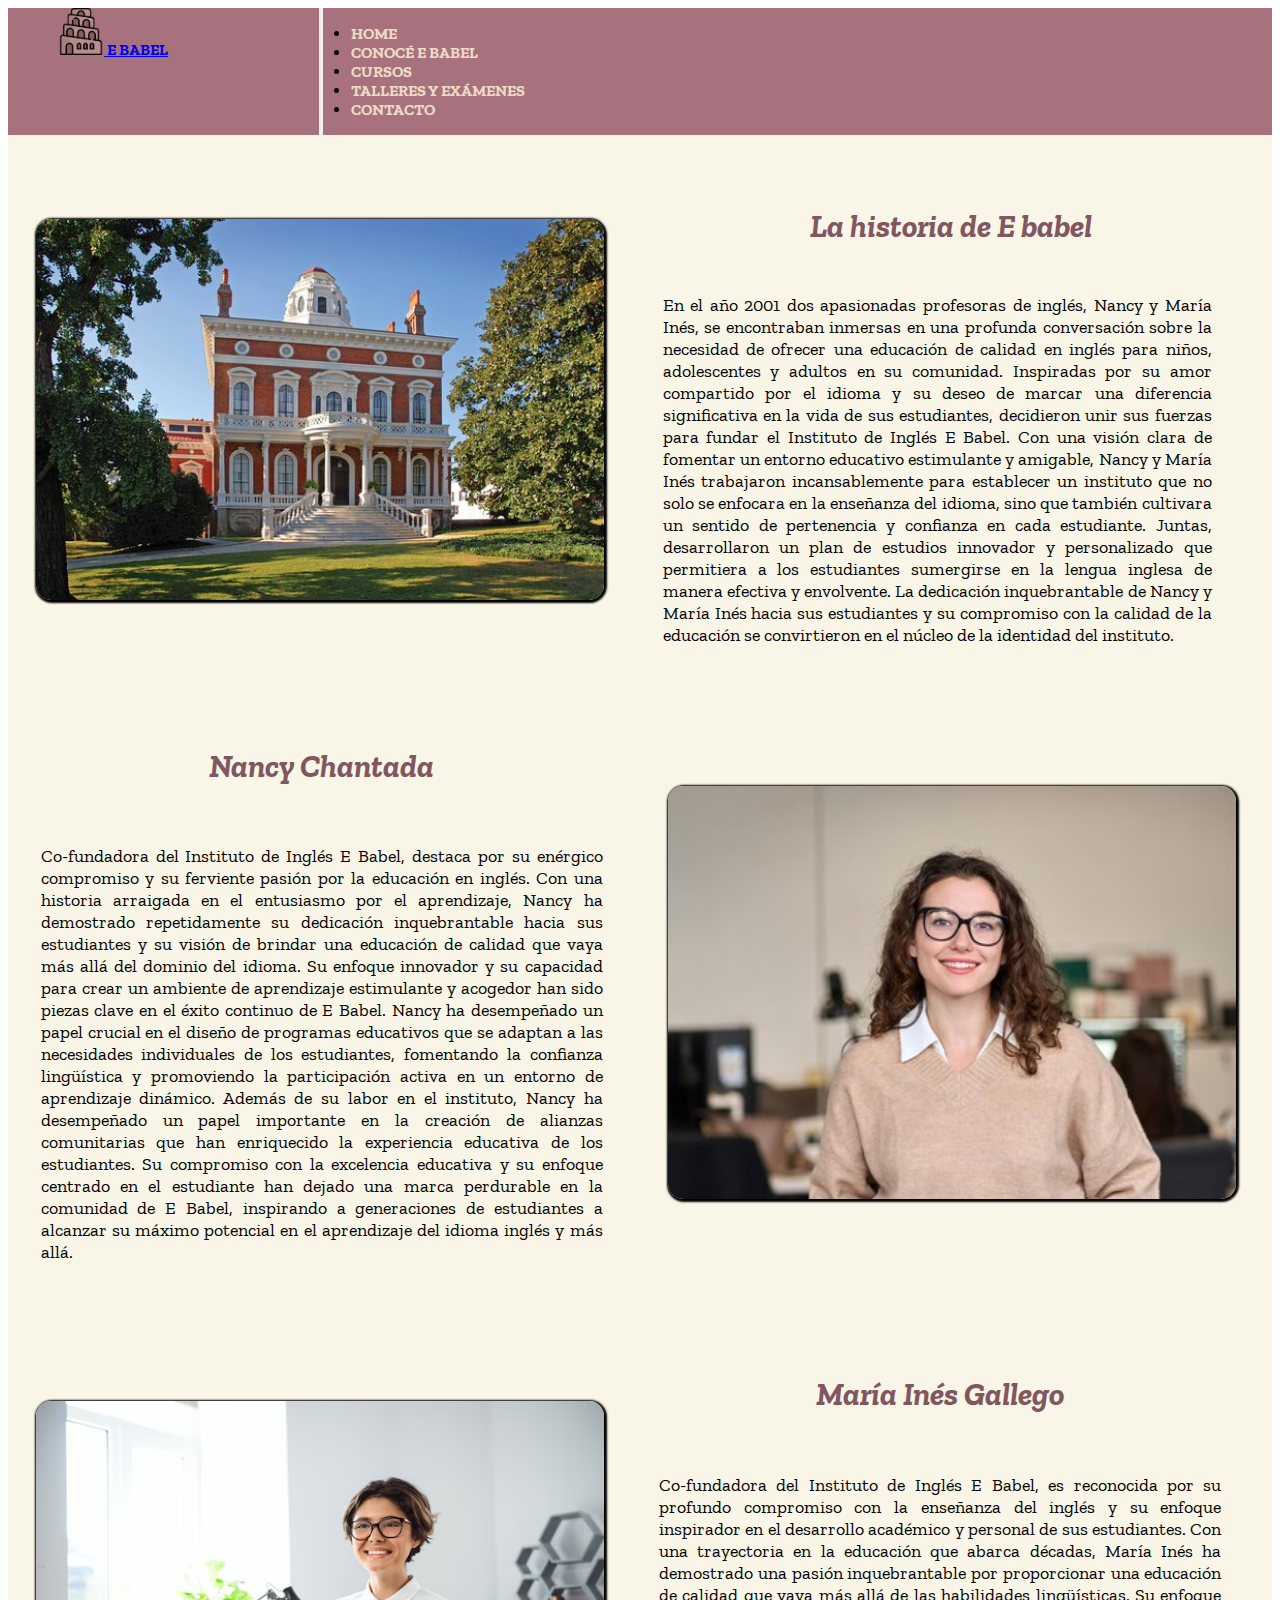
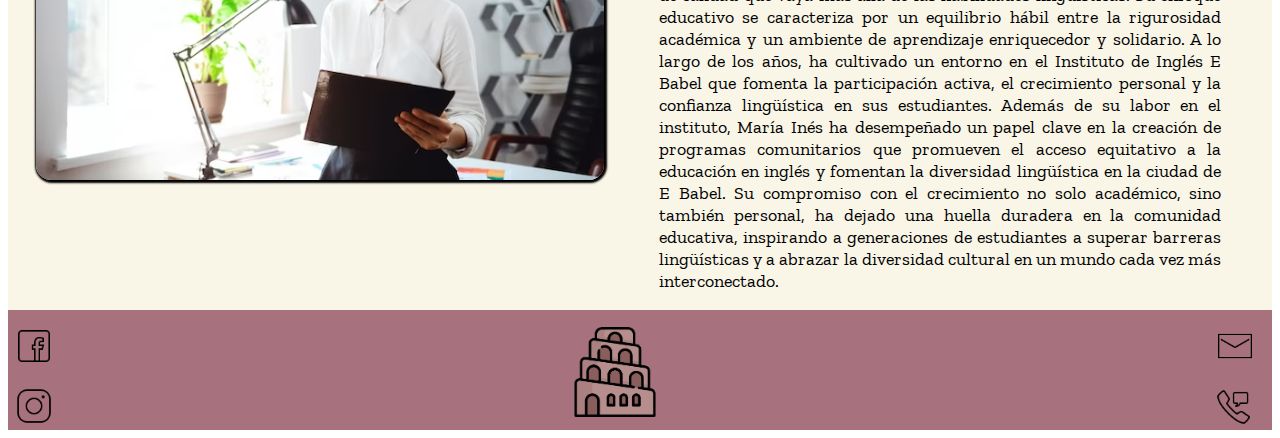
==== commit 6a8644d2: "updateaboutus2" ====
--- a/pages/about-us.html
+++ b/pages/about-us.html
@@ -54,75 +54,92 @@
             <img class="institute-photo" src="../resources/institutephoto.jpg" alt="institutephoto">
             <div class="ebabel-story">
                 <h2>La historia de E babel</h2>
-                <p>En el año 2001 dos apasionadas profesoras de inglés, Nancy y María Inés, se
-                    encontraban inmersas en una profunda conversación sobre la necesidad de ofrecer una educación de
-                    calidad en inglés
-                    para niños, adolescentes y adultos en su comunidad. Inspiradas por su amor compartido por el idioma
-                    y su deseo de
-                    marcar una diferencia significativa en la vida de sus estudiantes, decidieron unir sus fuerzas para
-                    fundar el
-                    Instituto de Inglés E Babel.
-
-                    Con una visión clara de fomentar un entorno educativo estimulante y amigable, Nancy y María Inés
-                    trabajaron
-                    incansablemente para establecer un instituto que no solo se enfocara en la enseñanza del idioma,
-                    sino que también
-                    cultivara un sentido de pertenencia y confianza en cada estudiante. Juntas, desarrollaron un plan de
-                    estudios
-                    innovador y personalizado que permitiera a los estudiantes sumergirse en la lengua inglesa de manera
-                    efectiva y
-                    envolvente.
-
-                    La dedicación inquebrantable de Nancy y María Inés hacia sus estudiantes y su compromiso con la
-                    calidad
-                    de la educación se convirtieron en el núcleo de la identidad del instituto. .
-                </p>
+                <div class="story-text">
+                    <p class="story-text">En el año 2001 dos apasionadas profesoras de inglés, Nancy y María Inés, se
+                        encontraban inmersas en una profunda conversación sobre la necesidad de ofrecer una educación de
+                        calidad en inglés
+                        para niños, adolescentes y adultos en su comunidad. Inspiradas por su amor compartido por el
+                        idioma
+                        y su deseo de
+                        marcar una diferencia significativa en la vida de sus estudiantes, decidieron unir sus fuerzas
+                        para
+                        fundar el
+                        Instituto de Inglés E Babel.
+
+                        Con una visión clara de fomentar un entorno educativo estimulante y amigable, Nancy y María Inés
+                        trabajaron
+                        incansablemente para establecer un instituto que no solo se enfocara en la enseñanza del idioma,
+                        sino que también
+                        cultivara un sentido de pertenencia y confianza en cada estudiante. Juntas, desarrollaron un
+                        plan de
+                        estudios
+                        innovador y personalizado que permitiera a los estudiantes sumergirse en la lengua inglesa de
+                        manera
+                        efectiva y
+                        envolvente.
+
+                        La dedicación inquebrantable de Nancy y María Inés hacia sus estudiantes y su compromiso con la
+                        calidad
+                        de la educación se convirtieron en el núcleo de la identidad del instituto.
+                    </p>
+                </div>
+
             </div>
 
             <div class="founder1">
                 <h4> Nancy Chantada </h4>
-                <p>Co-fundadora del Instituto de Inglés E Babel, destaca por su enérgico compromiso y
-                    su ferviente pasión por la educación en inglés. Con una historia arraigada en el entusiasmo por el
-                    aprendizaje, Nancy ha demostrado repetidamente su dedicación inquebrantable hacia sus estudiantes y
-                    su visión de brindar una educación de calidad que vaya más allá del dominio del idioma.
-
-                    Su enfoque innovador y su capacidad para crear un ambiente de aprendizaje estimulante y acogedor han
-                    sido piezas clave en el éxito continuo de E Babel. Nancy ha desempeñado un papel crucial en el
-                    diseño de programas educativos que se adaptan a las necesidades individuales de los estudiantes,
-                    fomentando la confianza lingüística y promoviendo la participación activa en un entorno de
-                    aprendizaje dinámico.
-
-                    Además de su labor en el instituto, Nancy ha desempeñado un papel importante en la creación de
-                    alianzas comunitarias que han enriquecido la experiencia educativa de los estudiantes. Su compromiso
-                    con la excelencia educativa y su enfoque centrado en el estudiante han dejado una marca perdurable
-                    en la comunidad de E Babel, inspirando a generaciones de estudiantes a alcanzar su máximo potencial
-                    en el aprendizaje del idioma inglés y más allá.</p>
+                <div class="story-text">
+                    <p class="founder-story">Co-fundadora del Instituto de Inglés E Babel, destaca por su enérgico
+                        compromiso y
+                        su ferviente pasión por la educación en inglés. Con una historia arraigada en el entusiasmo por
+                        el
+                        aprendizaje, Nancy ha demostrado repetidamente su dedicación inquebrantable hacia sus
+                        estudiantes y
+                        su visión de brindar una educación de calidad que vaya más allá del dominio del idioma.
+
+                        Su enfoque innovador y su capacidad para crear un ambiente de aprendizaje estimulante y acogedor
+                        han
+                        sido piezas clave en el éxito continuo de E Babel. Nancy ha desempeñado un papel crucial en el
+                        diseño de programas educativos que se adaptan a las necesidades individuales de los estudiantes,
+                        fomentando la confianza lingüística y promoviendo la participación activa en un entorno de
+                        aprendizaje dinámico.
+
+                        Además de su labor en el instituto, Nancy ha desempeñado un papel importante en la creación de
+                        alianzas comunitarias que han enriquecido la experiencia educativa de los estudiantes. Su
+                        compromiso
+                        con la excelencia educativa y su enfoque centrado en el estudiante han dejado una marca
+                        perdurable
+                        en la comunidad de E Babel, inspirando a generaciones de estudiantes a alcanzar su máximo
+                        potencial
+                        en el aprendizaje del idioma inglés y más allá.</p>
+                </div>
             </div>
             <img class="founder1-photo" src="../resources/founder1.png" alt="fundadora1">
-
-
             <img class="founder2-photo" src="../resources/founder2.png" alt="fundadora1">
             <div class="founder2">
-
                 <h4> María Inés Gallego</h4>
-                <p class="foundress2-story">Co-fundadora del Instituto de Inglés E Babel, es reconocida por su profundo compromiso
-                    con la enseñanza del inglés y su enfoque inspirador en el desarrollo académico y personal de sus
-                    estudiantes. Con una trayectoria en la educación que abarca décadas, María Inés ha demostrado una
-                    pasión inquebrantable por proporcionar una educación de calidad que vaya más allá de las habilidades
-                    lingüísticas.
-
-                    Su enfoque educativo se caracteriza por un equilibrio hábil entre la rigurosidad académica y un
-                    ambiente de aprendizaje enriquecedor y solidario. A lo largo de los años, ha cultivado un entorno en
-                    el Instituto de Inglés E Babel que fomenta la participación activa, el crecimiento personal y la
-                    confianza lingüística en sus estudiantes.
-
-                    Además de su labor en el instituto, María Inés ha desempeñado un papel clave en la creación de
-                    programas comunitarios que promueven el acceso equitativo a la educación en inglés y fomentan la
-                    diversidad lingüística en la ciudad de E Babel. Su compromiso con el crecimiento no solo académico,
-                    sino también personal, ha dejado una huella duradera en la comunidad educativa, inspirando a
-                    generaciones de estudiantes a superar barreras lingüísticas y a abrazar la diversidad cultural en un
-                    mundo cada vez más interconectado.
-                </p>
+                <div class="story-text">
+                    <p class="founder-story">Co-fundadora del Instituto de Inglés E Babel, es reconocida por su profundo
+                        compromiso
+                        con la enseñanza del inglés y su enfoque inspirador en el desarrollo académico y personal de sus
+                        estudiantes. Con una trayectoria en la educación que abarca décadas, María Inés ha demostrado una
+                        pasión inquebrantable por proporcionar una educación de calidad que vaya más allá de las habilidades
+                        lingüísticas.
+    
+                        Su enfoque educativo se caracteriza por un equilibrio hábil entre la rigurosidad académica y un
+                        ambiente de aprendizaje enriquecedor y solidario. A lo largo de los años, ha cultivado un entorno en
+                        el Instituto de Inglés E Babel que fomenta la participación activa, el crecimiento personal y la
+                        confianza lingüística en sus estudiantes.
+    
+                        Además de su labor en el instituto, María Inés ha desempeñado un papel clave en la creación de
+                        programas comunitarios que promueven el acceso equitativo a la educación en inglés y fomentan la
+                        diversidad lingüística en la ciudad de E Babel. Su compromiso con el crecimiento no solo académico,
+                        sino también personal, ha dejado una huella duradera en la comunidad educativa, inspirando a
+                        generaciones de estudiantes a superar barreras lingüísticas y a abrazar la diversidad cultural en un
+                        mundo cada vez más interconectado.
+                    </p>
+                </div>
+                
             </div>
 
 
--- a/styles.css
+++ b/styles.css
@@ -192,7 +192,7 @@
     grid-template-areas:
         "img1 text1"
         "text2 img2"
-        "img3 text3";
+        "img3  text3 ";
     grid-template-columns: 50% 50%;
     margin-left: 1%;
     margin-right: 1%;
@@ -244,8 +244,6 @@
     margin-bottom: 20px;
     text-align: justify;
     font-size: large;
-    margin-right: 4%;
-
 }
 
 .founder1-photo {
@@ -281,10 +279,10 @@
     align-content: center;
     margin-left: 1%;
     margin-top: 5%;
-    margin-bottom: 5%;
+    margin-right: 10%;
     text-align: justify;
     font-size: large;
-    margin-right: 10%;
+
 }
 
 .ebabel-story h2 {
@@ -660,4 +658,34 @@
         padding-right: 5%;
     }
 
+}
+
+/*Medias query*/
+
+/*MQ about-us*/
+@media only screen and (max-width: 500px) {
+
+    .aboutUs-content{
+        display:list-item;
+        margin: 0;
+    }
+
+    .story-text{
+        width: 100%;
+        margin-left: 6%;
+        margin-right: 6%;
+    }
+
+    .founder1 {
+        align-content: center;
+        margin-left: 6%;
+        margin-right: 6%;
+    }
+
+    .founder2 {
+        align-content: center;
+        margin-left: 6%;
+        margin-right: 6%;
+    }
+
 }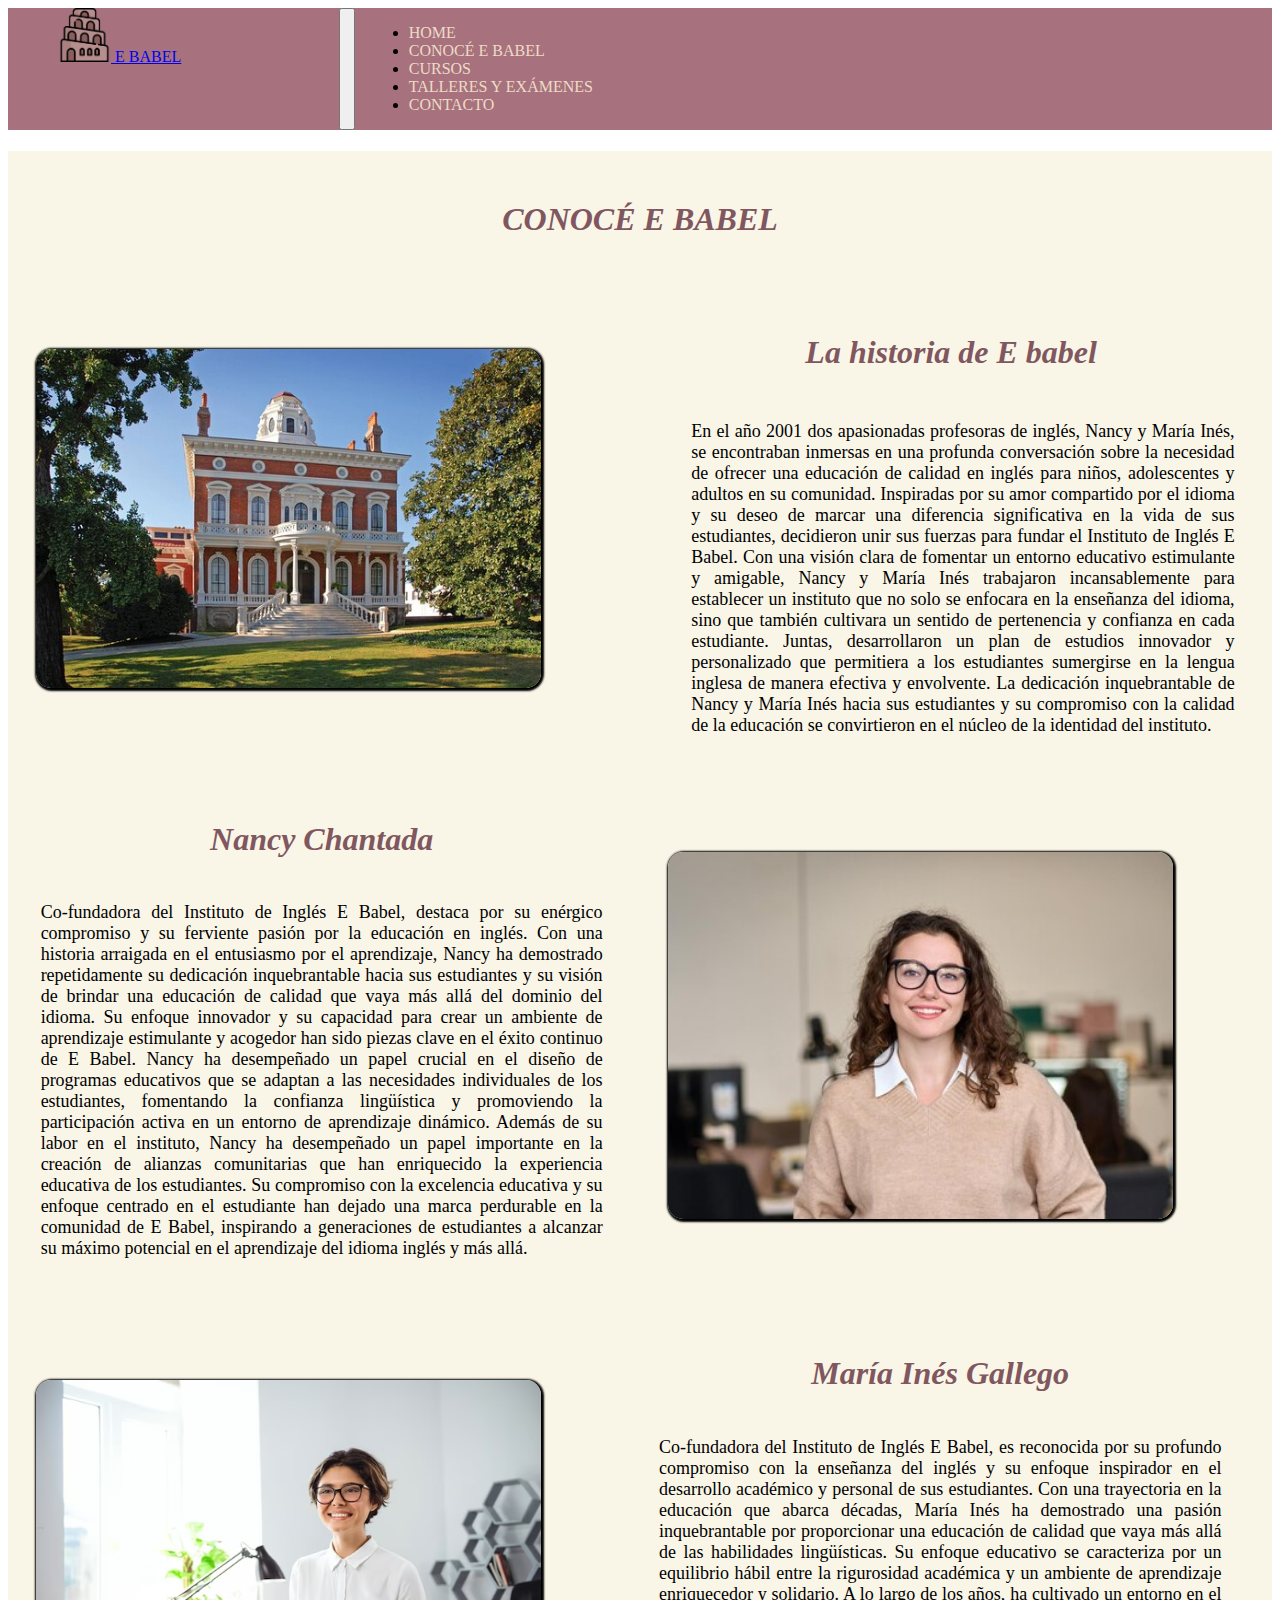
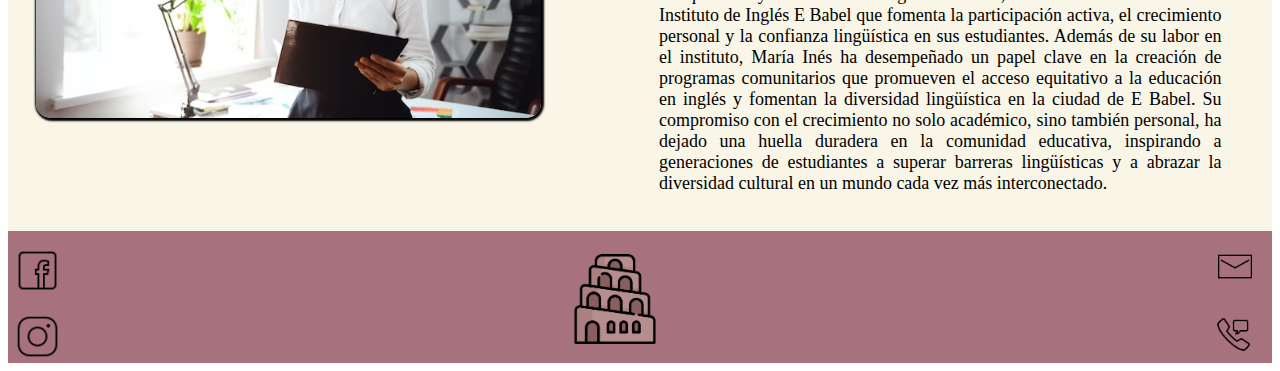
==== commit 7fffc6d0: "SASS" ====
--- a/pages/about-us.html
+++ b/pages/about-us.html
@@ -8,8 +8,10 @@
     <!--Boostrap-->
     <link href="https://cdn.jsdelivr.net/npm/bootstrap@5.3.2/dist/css/bootstrap.min.css" rel="stylesheet"
         integrity="sha384-T3c6CoIi6uLrA9TneNEoa7RxnatzjcDSCmG1MXxSR1GAsXEV/Dwwykc2MPK8M2HN" crossorigin="anonymous">
-
-    <link rel="stylesheet" href="../styles.css">
+<!-- 
+    <link rel="stylesheet" href="../styles/styles.css"> -->
+
+    <link rel="stylesheet" href="../styles/estilos.css">
 </head>
 
 <body>
@@ -50,6 +52,11 @@
         </nav>
     </header>
     <main class="main-aboutUs">
+        <div>
+            <h1>
+               CONOCÉ E BABEL
+            </h1>
+        </div>
         <section class="aboutUs-content">
             <img class="institute-photo" src="../resources/institutephoto.jpg" alt="institutephoto">
             <div class="ebabel-story">
@@ -87,7 +94,7 @@
             </div>
 
             <div class="founder1">
-                <h4> Nancy Chantada </h4>
+                <h2> Nancy Chantada </h2>
                 <div class="story-text">
                     <p class="founder-story">Co-fundadora del Instituto de Inglés E Babel, destaca por su enérgico
                         compromiso y
@@ -117,32 +124,34 @@
             <img class="founder1-photo" src="../resources/founder1.png" alt="fundadora1">
             <img class="founder2-photo" src="../resources/founder2.png" alt="fundadora1">
             <div class="founder2">
-                <h4> María Inés Gallego</h4>
+                <h2> María Inés Gallego</h2>
                 <div class="story-text">
                     <p class="founder-story">Co-fundadora del Instituto de Inglés E Babel, es reconocida por su profundo
                         compromiso
                         con la enseñanza del inglés y su enfoque inspirador en el desarrollo académico y personal de sus
-                        estudiantes. Con una trayectoria en la educación que abarca décadas, María Inés ha demostrado una
-                        pasión inquebrantable por proporcionar una educación de calidad que vaya más allá de las habilidades
+                        estudiantes. Con una trayectoria en la educación que abarca décadas, María Inés ha demostrado
+                        una
+                        pasión inquebrantable por proporcionar una educación de calidad que vaya más allá de las
+                        habilidades
                         lingüísticas.
-    
+
                         Su enfoque educativo se caracteriza por un equilibrio hábil entre la rigurosidad académica y un
-                        ambiente de aprendizaje enriquecedor y solidario. A lo largo de los años, ha cultivado un entorno en
+                        ambiente de aprendizaje enriquecedor y solidario. A lo largo de los años, ha cultivado un
+                        entorno en
                         el Instituto de Inglés E Babel que fomenta la participación activa, el crecimiento personal y la
                         confianza lingüística en sus estudiantes.
-    
+
                         Además de su labor en el instituto, María Inés ha desempeñado un papel clave en la creación de
                         programas comunitarios que promueven el acceso equitativo a la educación en inglés y fomentan la
-                        diversidad lingüística en la ciudad de E Babel. Su compromiso con el crecimiento no solo académico,
+                        diversidad lingüística en la ciudad de E Babel. Su compromiso con el crecimiento no solo
+                        académico,
                         sino también personal, ha dejado una huella duradera en la comunidad educativa, inspirando a
-                        generaciones de estudiantes a superar barreras lingüísticas y a abrazar la diversidad cultural en un
+                        generaciones de estudiantes a superar barreras lingüísticas y a abrazar la diversidad cultural
+                        en un
                         mundo cada vez más interconectado.
                     </p>
                 </div>
-                
-            </div>
-
-
+            </div>
         </section>
 
     </main>
--- a/styles/styles.css
+++ b/styles/styles.css
@@ -0,0 +1,874 @@
+/*PALETA DE COLORES
+#A7727D Rosa
+#EDDBC7 Beige 1
+#F8EAD8 Beige 2
+#F9F5E7 Beige 3
+*/
+
+/*Font*/
+@import url('https://fonts.googleapis.com/css2?family=Zilla+Slab:wght@300&display=swap');
+
+* {
+    padding: 0;
+    box-sizing: border-box;
+}
+
+body {
+    font-family: Zilla Slab;
+}
+
+
+/*Header*/
+
+.menu {
+    display: flex;
+    flex-direction: row;
+    margin-bottom: 0;
+    justify-content: space-between;
+    padding-left: 2%;
+    padding-right: 2%;
+    background-color: #A7727D;
+    font-weight: bold;
+    list-style: none;
+    align-content: center;
+
+}
+
+.link {
+    text-decoration: none;
+    color: #EDDBC7;
+}
+
+
+.logoheader {
+    max-width: 20%;
+    padding-left: 0;
+    margin-left: 0;
+    background-color: #A7727D;
+    font-size: 2rem;
+}
+
+.navbar-brand {
+    max-width: 50%;
+    font-size: 1rem;
+}
+
+@media (min-width: 992px) {
+    .flex-wrap {
+        flex-wrap: nowrap !important;
+    }
+}
+
+
+
+
+/*Main Index*/
+
+.main-index {
+    height: 90%;
+    background-color: #F9F5E7;
+
+}
+
+.index-title {
+    font-weight: bold;
+    text-align: center;
+    justify-content: center;
+    font-size: 3rem;
+    margin-top: 3%;
+}
+
+.index-text {
+    justify-content: center;
+    align-items: center;
+    margin-left: 5%;
+    margin-top: 3%;
+    margin-right: 5%;
+    font-size: x-large;
+    text-align: justify;
+}
+
+.missionphoto {
+    height: 70%;
+    width: 100%;
+    border-radius: 50px;
+    box-shadow: gray 4px 4px 4px 4px;
+    align-items: center;
+    margin-top: 4%;
+    margin-bottom: 5%;
+}
+
+/*CARDs Index*/
+.card {
+    background-color: #EDDBC7;
+    box-shadow: gray 2px 2px 2px 2px;
+    align-items: center;
+    width: 10rem;
+    align-items: center;
+    margin-left: 4%;
+    margin-top: 3%;
+    margin-right: 4%;
+    margin-bottom: 10%;
+}
+
+.card:hover {
+    filter: opacity(.4);
+}
+
+.card-body {
+    display: flex;
+    flex-direction: column;
+    justify-content: center;
+    align-items: center;
+
+}
+
+.row-card {
+    width: 100%;
+    display: flex;
+    flex-wrap: wrap;
+    align-items: center;
+
+}
+
+.card-title {
+    font-weight: bold;
+    font-size: xx-large;
+    text-align: center;
+}
+
+.card-subtitle {
+    font-weight: bold;
+    font-size: x-large;
+    text-align: center;
+}
+
+.images-section {
+    width: 30%;
+    display: flex;
+    flex-direction: row;
+}
+
+
+
+/*About-us*/
+
+.main-aboutUs {
+    width: 100%;
+    background-color: #F9F5E7;
+}
+
+.aboutUs-content {
+    width: 100%;
+    display: grid;
+    grid-template-areas:
+        "img1 text1"
+        "text2 img2"
+        "img3  text3 ";
+    grid-template-columns: 50% 50%;
+}
+
+.institute-photo {
+    grid-area: img1;
+    width: 80%;
+    margin-left: 15px;
+    margin-top: 20px;
+    margin-right: 20px;
+    margin-bottom: 20px;
+    border-radius: 15px;
+    box-shadow: 1px 1px 2px 2px;
+}
+
+.ebabel-story {
+    grid-area: text1;
+    display: flex;
+    flex-direction: column;
+    justify-content: justify;
+    align-items: center;
+    margin-left: 10px;
+    margin-top: 30px;
+    margin-right: 50px;
+    margin-bottom: 20px;
+
+}
+
+.ebabel-story p {
+    text-align: justify;
+    font-size: large;
+    margin-left: 5%;
+}
+
+.founder1 {
+    grid-area: text2;
+    display: flex;
+    flex-direction: column;
+    justify-content: center;
+    text-justify: justify;
+    align-items: center;
+    align-content: center;
+    margin-left: 20px;
+    margin-top: 20px;
+    margin-right: 50px;
+    margin-bottom: 20px;
+    text-align: justify;
+    font-size: large;
+}
+
+.founder1-photo {
+    grid-area: img2;
+    width: 80%;
+    margin-left: 15px;
+    margin-top: 20px;
+    margin-right: 20px;
+    margin-bottom: 20px;
+    border-radius: 15px;
+    box-shadow: 1px 1px 2px 2px;
+}
+
+.founder2-photo {
+    grid-area: img3;
+    width: 80%;
+    margin-left: 15px;
+    margin-top: 20px;
+    margin-right: 20px;
+    margin-bottom: 50px;
+    border-radius: 15px;
+    box-shadow: 1px 1px 2px 2px;
+
+}
+
+.founder2 {
+    grid-area: text3;
+    display: flex;
+    flex-direction: column;
+    justify-content: center;
+    text-justify: justify;
+    align-items: center;
+    align-content: center;
+    margin-left: 1%;
+    margin-top: 5%;
+    margin-right: 10%;
+    text-align: justify;
+    font-size: large;
+
+}
+
+.main-aboutUs h1 {
+    color: #80575f;
+    font-weight: bolder;
+    font-style: italic;
+    text-align: center;
+    padding-top: 50px;
+    padding-bottom: 3px;
+}
+.ebabel-story h2 {
+    color: #80575f;
+    font-weight: bolder;
+    font-size: xx-large;
+    font-style: italic;
+    align-items: start;
+    padding-left: 5px;
+    padding-top: 15px;
+    padding-right: 0;
+    padding-bottom: 5px;
+
+}
+
+.founder1 h2 {
+    color: #80575f;
+    font-weight: bolder;
+    font-size: xx-large;
+    font-style: italic;
+}
+
+.founder2 h2 {
+    color: #80575f;
+    font-weight: bolder;
+    font-size: xx-large;
+    font-style: italic;
+}
+
+
+
+
+/*Courses*/
+
+
+.coursesTitle h1 {
+    color: #80575f;
+    background-color: #EDDBC7;
+    font-weight: bolder;
+    font-style: italic;
+    text-align: center;
+    margin-bottom: 0px;
+    padding-top: 15px;
+    padding-bottom: 15px;
+
+}
+
+.main-courses {
+    display: grid;
+    grid-template-areas:
+        "img1 text1 img2 text2"
+        "empty-img1 img3 text3 empty-text1"
+        "img4 text4 img5 text5"
+        "empty-img2 img6 text6  empty-text2";
+    grid-template-columns: 25% 25% 25% 25%;
+    grid-template-rows: max-content;
+}
+
+
+.children {
+    grid-area: img1;
+    width: 100%;
+}
+
+.text-courses-1 {
+    grid-area: text1;
+    background-color: #F9F5E7;
+    display: flex;
+    align-items: center;
+    justify-content: center;
+    font-size: larger;
+    font-weight: bolder;
+    color: #80575f;
+    margin-bottom: 0;
+}
+
+.teens {
+    grid-area: img2;
+    width: 100%;
+}
+
+.text-courses-2 {
+    grid-area: text2;
+    background-color: #F9F5E7;
+    display: flex;
+    align-items: center;
+    justify-content: center;
+    font-size: larger;
+    font-weight: bolder;
+    color: #80575f;
+    margin-bottom: 0;
+}
+
+.adults {
+    grid-area: img3;
+    width: 100%;
+}
+
+.text-courses-3 {
+    grid-area: text3;
+    background-color: #F9F5E7;
+    display: flex;
+    align-items: center;
+    justify-content: center;
+    font-size: larger;
+    font-weight: bolder;
+    color: #80575f;
+    margin-bottom: 0;
+}
+
+.company {
+    grid-area: img4;
+    width: 100%;
+}
+
+.text-courses-4 {
+    grid-area: text4;
+    background-color: #F9F5E7;
+    display: flex;
+    align-items: center;
+    justify-content: center;
+    font-size: larger;
+    font-weight: bolder;
+    color: #80575f;
+    margin-bottom: 0;
+}
+
+.online-classes {
+    grid-area: img5;
+    width: 100%;
+}
+
+.text-courses-5 {
+    grid-area: text5;
+    background-color: #F9F5E7;
+    display: flex;
+    align-items: center;
+    justify-content: center;
+    font-size: larger;
+    font-weight: bolder;
+    color: #80575f;
+    margin-bottom: 0;
+}
+
+.text-courses-6 {
+    grid-area: text6;
+    background-color: #F9F5E7;
+    display: flex;
+    align-items: center;
+    justify-content: center;
+    font-size: larger;
+    font-weight: bolder;
+    color: #80575f;
+    margin-bottom: 0;
+}
+
+.individual-classes {
+    grid-area: img6;
+    width: 100%;
+}
+
+.empty-img1 {
+    grid-area: empty-img1;
+    background-color: #EDDBC7;
+}
+
+.empty-text1 {
+    grid-area: empty-text1;
+    background-color: #EDDBC7;
+}
+
+.empty-img2 {
+    grid-area: empty-img2;
+    background-color: #EDDBC7;
+
+}
+
+.empty-text2 {
+    grid-area: empty-text2;
+    background-color: #EDDBC7;
+}
+
+/*other services*/
+
+.exam-mainTitle {
+    display: flex;
+    font-size: xx-large;
+    font-weight: bold;
+    justify-content: center;
+    margin-top: 2%;
+    margin-bottom: 1%;
+}
+
+.exam-container {
+    display: flex;
+    justify-content: center;
+}
+
+.workShops-container {
+    display: flex;
+    justify-content: center;
+}
+
+.card-otherS {
+    width: 30%;
+    margin-left: 3%;
+    margin-right: 3%;
+    margin-bottom: 3%;
+    border-radius: 30px;
+    box-shadow: gray 5px 5px 5px 5px;
+    padding-bottom: 2%;
+    background-color: #F9F5E7;
+}
+
+.card-otherS:hover {
+    filter: opacity(.4);
+}
+
+.exam-title {
+    font-size: x-large;
+    font-weight: bold;
+    text-align: center;
+    padding-top: 10%;
+}
+
+.text-exam {
+    text-align: justify;
+    padding-left: 10%;
+    padding-right: 10%;
+
+}
+
+.btn {
+    display: flex;
+    width: 50%;
+    background-color: #A7727D;
+    border-color: #A7727D;
+    justify-content: center;
+    margin-left: 25%;
+    font-weight: bold;
+    font-size: medium;
+}
+
+
+
+
+
+
+
+/*CONTACT*/
+
+.contact-form {
+    display: flex;
+    flex-direction: column;
+    justify-content: center;
+    align-items: center;
+    margin-left: 5%;
+}
+
+.btnContact{
+    background-color: #A7727D;
+    color: #EDDBC7;
+    border-color: #A7727D;
+    font-weight: bold;
+    margin-left: 2%;
+    margin-bottom: 4%;
+    align-content: end ;
+
+}
+
+.contact-title {
+    font-weight: bold;
+    margin-top: 2%;
+}
+
+.contact-subtitle {
+    font-weight: bold;
+}
+
+.contact-label {
+    font-weight: bolder;
+}
+
+.map-container {
+    height: 100%;
+    width: 100%;
+}
+
+.map {
+    height: 300px;
+    width: 100%;
+}
+
+
+
+/*FOOTER*/
+
+
+.footer {
+    width: 100%;
+    background-color: #80575f;
+}
+
+.footer-content {
+    width: 100%;
+    background-color: #A7727D;
+    display: grid;
+    grid-template-areas:
+        "img1  img2   img3"
+        "img4  img2   img6";
+    grid-template-columns: 20% 60% 20% grid-template-rows 10px 10px;
+
+    .facebook {
+        grid-area: img1;
+    }
+
+    .logo-footer {
+        grid-area: img2;
+    }
+
+    .mail {
+        grid-area: img3;
+    }
+
+    .instagram {
+        grid-area: img4;
+    }
+
+
+    .phone {
+        grid-area: img6;
+    }
+}
+
+
+.logo-footer img {
+    width: 40%;
+    padding-top: 5%;
+    padding-bottom: 3%;
+}
+
+.logo-footer {
+    display: flex;
+    justify-content: center;
+    align-items: center;
+}
+
+
+.facebook img {
+    width: 13%;
+    padding-top: 5%;
+    padding-left: 2%;
+    text-align: end;
+
+}
+
+.instagram img {
+    width: 13%;
+    padding-top: 5%;
+    padding-left: 2%;
+    text-align: end;
+}
+
+.mail img {
+    width: 9%;
+    padding-top: 5%;
+}
+
+.mail {
+    text-align: end;
+    padding-right: 5%;
+}
+
+.phone img {
+    width: 10%;
+    padding-top: 5%;
+}
+
+.phone {
+    text-align: end;
+    padding-right: 5%;
+}
+
+
+
+/*Medias query*/
+
+/*Cards index responsive*/
+@media only screen and (max-width:760px) {
+
+    .index-title {
+        font-size: x-large;
+    }
+
+    p {
+        font-size: medium;
+    }
+
+    .index-text {
+        font-size: x-large;
+    }
+
+    .card {
+        width: 60%;
+        align-items: center;
+        margin-left: 3%;
+        margin-top: 3%;
+        margin-right: 3%;
+        margin-bottom: 5%;
+
+    }
+
+    .row-card {
+        display: flex;
+        flex-direction: column;
+    }
+
+    .card-title {
+
+        font-weight: bold;
+        font-size: large;
+        text-align: center;
+    }
+}
+
+/*MQ Courses responsive*/
+
+@media only screen and (max-width:768px) {
+    .main-courses {
+        background-color: #F9F5E7;
+        display: grid;
+        grid-template-areas:
+            "img1 text1"
+            "img2 text2"
+            "img3 text3"
+            "img4 text4"
+            "img5 text5"
+            "img6 text6";
+        grid-template-columns: 45% 55%;
+        grid-template-rows: max-content;
+        row-gap: 10px;
+        padding-left: 6%;
+        padding-top: 3%;
+    }
+
+    .main-courses h2 {
+        font-size: large;
+        align-items: center;
+        justify-content: center;
+        align-content: center;
+    }
+
+    .text-courses-2 {
+        margin-left: 20%;
+    }
+
+    .text-courses-6 {
+        margin-left: 20%;
+    }
+}
+
+/*MQ about-us*/
+@media only screen and (min-width:760px) {
+    .aboutUs-content {
+        width: 100%;
+        display: grid;
+        grid-template-areas:
+            "img1 text1"
+            "text2 img2"
+            "img3  text3 ";
+        grid-template-columns: 50% 50%;
+        margin-left: 1%;
+        margin-right: 1%;
+        flex-direction: flex;
+        align-items: center;
+    }
+
+}
+
+@media only screen and (max-width:600px) {
+    .aboutUs-content {
+        width: 100%;
+        display: grid;
+        grid-template-areas:
+            "img1"
+            "text1"
+            "img2"
+            "text2"
+            "img3"
+            "text3";
+        grid-template-columns: 100%;
+        flex-direction: flex;
+        align-items: center;
+    }
+
+}
+
+/*MQ Other services*/
+@media only screen and (max-width: 768px) {
+    .exam-container {
+        display: flex;
+        flex-direction: column;
+        align-items: center;
+    }
+
+    .workShops-container {
+        display: flex;
+        flex-direction: column;
+        align-items: center;
+        row-gap: 10px;
+    }
+
+    .card-otherS {
+        width: 80%;
+
+    }
+}
+
+/*MQ Contact*/
+
+@media (min-width:768px) {
+    .contact-container {
+        width: 60%;
+        margin-left: 20%;
+    }
+
+    .map-container {
+        margin-top: 5%;
+        margin-bottom: 0%;
+    }
+}
+
+@media (max-width:768px) {
+    .contact-subtitle {
+        margin-left: 2%;
+    }
+
+    .contact-container {
+        display: flex;
+        flex-direction: column;
+        text-align: start;
+        width: 80%;
+        margin-left: 10%;
+
+    }
+
+    .map {
+        width: 90%;
+        margin-left: 5%;
+        margin-right: 5%;
+    }
+}
+
+/*MQ footer responsive*/
+
+@media only screen and (max-width:760px) {
+
+    .logo-footer {
+        display: flex;
+        align-items: center;
+        justify-content: center;
+        margin-left: 5%;
+
+    }
+
+    .logo-footer img {
+        width: 20%;
+        justify-content: center;
+    }
+
+    .facebook img {
+        width: 25%;
+        padding-top: 5%;
+        padding-left: 2%;
+        align-items: end;
+    }
+
+    .facebook {
+        align-items: end;
+    }
+
+    .instagram img {
+        width: 25%;
+        padding-top: 5%;
+        padding-left: 2%;
+    }
+
+    .instagram {
+        align-items: end;
+    }
+
+    .mail img {
+        width: 10%;
+        padding-top: 5%;
+    }
+
+    .mail {
+        text-align: end;
+        padding-right: 5%;
+
+    }
+
+    .phone img {
+        width: 10%;
+        padding-top: 5%;
+    }
+
+    .phone {
+        text-align: end;
+        padding-right: 5%;
+    }
+
+}--- a/styles/estilos.css
+++ b/styles/estilos.css
@@ -0,0 +1,674 @@
+@import url("https://fonts.googleapis.com/css2?family=Zilla+Slab:wght@300&display=swap");
+header .menu {
+  display: flex;
+  flex-direction: row;
+  margin-bottom: 0;
+  justify-content: space-between;
+  padding-left: 2%;
+  padding-right: 2%;
+  background-color: #A7727D;
+  font-weight: normal;
+  list-style: none;
+  align-content: center;
+}
+header .link {
+  text-decoration: none;
+  color: #EDDBC7;
+}
+header .logoheader {
+  max-width: 20%;
+  padding-left: 0;
+  margin-left: 0;
+  background-color: #A7727D;
+  font-size: 2rem;
+}
+header .navbar-brand {
+  max-width: 50%;
+  font-size: 1rem;
+}
+
+footer {
+  width: 100%;
+  background-color: #80575f;
+}
+footer .footer-content {
+  width: 100%;
+  background-color: #A7727D;
+  display: grid;
+  grid-template-areas: "img1  img2   img3" "img4  img2   img6";
+  grid-template-columns: 20% 60% 20% grid-template-rows 10px 10px;
+}
+footer .footer-content .facebook {
+  grid-area: img1;
+}
+footer .footer-content .logo-footer {
+  grid-area: img2;
+}
+footer .footer-content .mail {
+  grid-area: img3;
+}
+footer .footer-content .instagram {
+  grid-area: img4;
+}
+footer .footer-content .phone {
+  grid-area: img6;
+}
+footer .logo-footer {
+  display: flex;
+  justify-content: center;
+  align-items: center;
+}
+footer .logo-footer img {
+  width: 40%;
+  padding-top: 5%;
+  padding-bottom: 3%;
+}
+footer .facebook img {
+  width: 13%;
+  padding-top: 5%;
+  padding-left: 2%;
+  text-align: end;
+}
+footer .instagram img {
+  width: 13%;
+  padding-top: 5%;
+  padding-left: 2%;
+  text-align: end;
+}
+footer .mail {
+  text-align: end;
+  padding-right: 5%;
+}
+footer .mail img {
+  width: 9%;
+  padding-top: 5%;
+}
+footer .phone {
+  text-align: end;
+  padding-right: 5%;
+}
+footer .phone img {
+  width: 10%;
+  padding-top: 5%;
+}
+
+.main-index {
+  height: 90%;
+  background-color: #F9F5E7;
+}
+.main-index .index-title {
+  font-weight: bold;
+  text-align: center;
+  justify-content: center;
+  font-size: 3rem;
+  margin-top: 3%;
+}
+.main-index .index-text {
+  justify-content: center;
+  align-items: center;
+  margin-left: 5%;
+  margin-top: 3%;
+  margin-right: 5%;
+  font-size: x-large;
+  text-align: justify;
+}
+.main-index .missionphoto {
+  height: 70%;
+  width: 100%;
+  border-radius: 50px;
+  box-shadow: gray 4px 4px 4px 4px;
+  align-items: center;
+  margin-top: 4%;
+  margin-bottom: 5%;
+}
+.main-index .row-card {
+  width: 100%;
+  display: flex;
+  flex-wrap: wrap;
+  align-items: center;
+}
+.main-index .card {
+  background-color: #EDDBC7;
+  box-shadow: gray 2px 2px 2px 2px;
+  align-items: center;
+  width: 10rem;
+  align-items: center;
+  margin-left: 4%;
+  margin-top: 3%;
+  margin-right: 4%;
+  margin-bottom: 10%;
+}
+.main-index .card:hover {
+  filter: opacity(0.4);
+}
+.main-index .card .card-body {
+  display: flex;
+  flex-direction: column;
+  justify-content: center;
+  align-items: center;
+}
+.main-index .card .card-title {
+  font-weight: bold;
+  font-size: xx-large;
+  text-align: center;
+}
+.main-index .card .card-subtitle {
+  font-weight: bold;
+  font-size: x-large;
+  text-align: center;
+}
+.main-index .card .images-section {
+  width: 30%;
+  display: flex;
+  flex-direction: row;
+}
+
+.main-aboutUs {
+  width: 100%;
+  background-color: #F9F5E7;
+}
+.main-aboutUs h1 {
+  color: #80575f;
+  font-style: italic;
+  text-align: center;
+  padding-top: 50px;
+  padding-bottom: 3px;
+}
+.main-aboutUs .aboutUs-content {
+  width: 100%;
+  display: grid;
+  grid-template-areas: "img1 text1" "text2 img2" "img3  text3 ";
+  grid-template-columns: 50% 50%;
+}
+.main-aboutUs .institute-photo {
+  grid-area: img1;
+  width: 80%;
+  margin-left: 15px;
+  margin-top: 20px;
+  margin-right: 20px;
+  margin-bottom: 20px;
+  border-radius: 15px;
+  box-shadow: 1px 1px 2px 2px;
+}
+.main-aboutUs .ebabel-story {
+  grid-area: text1;
+  display: flex;
+  flex-direction: column;
+  justify-content: justify;
+  align-items: center;
+  margin-left: 10px;
+  margin-top: 30px;
+  margin-right: 50px;
+  margin-bottom: 20px;
+}
+.main-aboutUs .ebabel-story p {
+  text-align: justify;
+  font-size: large;
+  margin-left: 5%;
+}
+.main-aboutUs .ebabel-story h2 {
+  color: #80575f;
+  font-size: xx-large;
+  font-style: italic;
+  align-items: start;
+  padding-left: 5px;
+  padding-top: 15px;
+  padding-right: 0;
+  padding-bottom: 5px;
+}
+.main-aboutUs .founder1 {
+  grid-area: text2;
+  display: flex;
+  flex-direction: column;
+  justify-content: center;
+  text-justify: justify;
+  align-items: center;
+  align-content: center;
+  margin-left: 20px;
+  margin-top: 20px;
+  margin-right: 50px;
+  margin-bottom: 20px;
+  text-align: justify;
+  font-size: large;
+}
+.main-aboutUs .founder1 h2 {
+  color: #80575f;
+  font-size: xx-large;
+  font-style: italic;
+}
+.main-aboutUs .founder1-photo {
+  grid-area: img2;
+  width: 80%;
+  margin-left: 15px;
+  margin-top: 20px;
+  margin-right: 20px;
+  margin-bottom: 20px;
+  border-radius: 15px;
+  box-shadow: 1px 1px 2px 2px;
+}
+.main-aboutUs .founder2-photo {
+  grid-area: img3;
+  width: 80%;
+  margin-left: 15px;
+  margin-top: 20px;
+  margin-right: 20px;
+  margin-bottom: 50px;
+  border-radius: 15px;
+  box-shadow: 1px 1px 2px 2px;
+}
+.main-aboutUs .founder2 {
+  grid-area: text3;
+  display: flex;
+  flex-direction: column;
+  justify-content: center;
+  text-justify: justify;
+  align-items: center;
+  align-content: center;
+  margin-left: 1%;
+  margin-top: 5%;
+  margin-right: 10%;
+  margin-bottom: 3%;
+  text-align: justify;
+  font-size: large;
+}
+.main-aboutUs .founder2 h2 {
+  color: #80575f;
+  font-size: xx-large;
+  font-style: italic;
+}
+
+.coursesTitle h1 {
+  color: #80575f;
+  background-color: #EDDBC7;
+  font-style: italic;
+  text-align: center;
+  margin-bottom: 0px;
+  padding-top: 15px;
+  padding-bottom: 15px;
+}
+.coursesTitle .main-courses {
+  display: grid;
+  grid-template-areas: "img1 text1 img2 text2" "empty-img1 img3 text3 empty-text1" "img4 text4 img5 text5" "empty-img2 img6 text6  empty-text2";
+  grid-template-columns: 25% 25% 25% 25%;
+  grid-template-rows: max-content;
+}
+.coursesTitle .children {
+  grid-area: img1;
+  width: 100%;
+}
+.coursesTitle .text-courses-1 {
+  grid-area: text1;
+  background-color: #F9F5E7;
+  display: flex;
+  align-items: center;
+  justify-content: center;
+  font-size: larger;
+  font-weight: bolder;
+  color: #80575f;
+  margin-bottom: 0;
+}
+.coursesTitle .teens {
+  grid-area: img2;
+  width: 100%;
+}
+.coursesTitle .text-courses-2 {
+  grid-area: text2;
+  background-color: #F9F5E7;
+  display: flex;
+  align-items: center;
+  justify-content: center;
+  font-size: larger;
+  font-weight: bolder;
+  color: #80575f;
+  margin-bottom: 0;
+}
+.coursesTitle .adults {
+  grid-area: img3;
+  width: 100%;
+}
+.coursesTitle .text-courses-3 {
+  grid-area: text3;
+  background-color: #F9F5E7;
+  display: flex;
+  align-items: center;
+  justify-content: center;
+  font-size: larger;
+  font-weight: bolder;
+  color: #80575f;
+  margin-bottom: 0;
+}
+.coursesTitle .company {
+  grid-area: img4;
+  width: 100%;
+}
+.coursesTitle .text-courses-4 {
+  grid-area: text4;
+  background-color: #F9F5E7;
+  display: flex;
+  align-items: center;
+  justify-content: center;
+  font-size: larger;
+  font-weight: bolder;
+  color: #80575f;
+  margin-bottom: 0;
+}
+.coursesTitle .online-classes {
+  grid-area: img5;
+  width: 100%;
+}
+.coursesTitle .text-courses-5 {
+  grid-area: text5;
+  background-color: #F9F5E7;
+  display: flex;
+  align-items: center;
+  justify-content: center;
+  font-size: larger;
+  font-weight: bolder;
+  color: #80575f;
+  margin-bottom: 0;
+}
+.coursesTitle .text-courses-6 {
+  grid-area: text6;
+  background-color: #F9F5E7;
+  display: flex;
+  align-items: center;
+  justify-content: center;
+  font-size: larger;
+  font-weight: bolder;
+  color: #80575f;
+  margin-bottom: 0;
+}
+.coursesTitle .individual-classes {
+  grid-area: img6;
+  width: 100%;
+}
+.coursesTitle .empty-img1 {
+  grid-area: empty-img1;
+  background-color: #EDDBC7;
+}
+.coursesTitle .empty-text1 {
+  grid-area: empty-text1;
+  background-color: #EDDBC7;
+}
+.coursesTitle .empty-img2 {
+  grid-area: empty-img2;
+  background-color: #EDDBC7;
+}
+.coursesTitle .empty-text2 {
+  grid-area: empty-text2;
+  background-color: #EDDBC7;
+}
+
+.exam-mainTitle {
+  display: flex;
+  font-size: xx-large;
+  font-weight: bold;
+  justify-content: center;
+  margin-top: 2%;
+  margin-bottom: 1%;
+}
+
+.exam-container {
+  display: flex;
+  justify-content: center;
+}
+
+.card-otherS {
+  width: 30%;
+  margin-left: 3%;
+  margin-right: 3%;
+  margin-bottom: 3%;
+  border-radius: 30px;
+  box-shadow: gray 5px 5px 5px 5px;
+  padding-bottom: 2%;
+  background-color: #F9F5E7;
+}
+
+.card-otherS:hover {
+  filter: opacity(0.4);
+}
+
+.exam-title {
+  font-size: x-large;
+  font-weight: bold;
+  text-align: center;
+  padding-top: 10%;
+}
+
+.text-exam {
+  text-align: justify;
+  padding-left: 10%;
+  padding-right: 10%;
+}
+
+.btn {
+  display: flex;
+  width: 50%;
+  background-color: #A7727D;
+  border-color: #A7727D;
+  justify-content: center;
+  margin-left: 25%;
+  font-weight: bold;
+  font-size: medium;
+}
+
+.workShops-container {
+  display: flex;
+  justify-content: center;
+}
+.workShops-container .exam-title {
+  font-size: x-large;
+  font-weight: bold;
+  text-align: center;
+  padding-top: 10%;
+}
+.workShops-container .text-exam {
+  text-align: justify;
+  padding-left: 10%;
+  padding-right: 10%;
+}
+
+.contact-form {
+  display: flex;
+  flex-direction: column;
+  justify-content: center;
+  align-items: center;
+  margin-left: 5%;
+}
+.contact-form .btnContact {
+  background-color: #A7727D;
+  color: #EDDBC7;
+  border-color: #A7727D;
+  font-weight: bold;
+  margin-left: 2%;
+  margin-bottom: 4%;
+  align-content: end;
+}
+.contact-form .contact-title {
+  font-weight: bold;
+  margin-top: 2%;
+}
+.contact-form .contact-subtitle {
+  font-weight: bold;
+}
+.contact-form .contact-label {
+  font-weight: bolder;
+}
+.contact-form .map-container {
+  height: 100%;
+  width: 100%;
+}
+.contact-form .map {
+  height: 300px;
+  width: 100%;
+}
+
+/*Medias query*/
+/*Cards index responsive*/
+@media only screen and (max-width: 760px) {
+  .index-title {
+    font-size: x-large;
+  }
+  p {
+    font-size: medium;
+  }
+  .index-text {
+    font-size: x-large;
+  }
+  .card {
+    width: 60%;
+    align-items: center;
+    margin-left: 3%;
+    margin-top: 3%;
+    margin-right: 3%;
+    margin-bottom: 5%;
+  }
+  .row-card {
+    display: flex;
+    flex-direction: column;
+  }
+  .card-title {
+    font-weight: bold;
+    font-size: large;
+    text-align: center;
+  }
+}
+/*MQ Courses responsive*/
+@media only screen and (max-width: 768px) {
+  .main-courses {
+    background-color: #F9F5E7;
+    display: grid;
+    grid-template-areas: "img1 text1" "img2 text2" "img3 text3" "img4 text4" "img5 text5" "img6 text6";
+    grid-template-columns: 45% 55%;
+    grid-template-rows: max-content;
+    row-gap: 10px;
+    padding-left: 6%;
+    padding-top: 3%;
+  }
+  .main-courses h2 {
+    font-size: large;
+    align-items: center;
+    justify-content: center;
+    align-content: center;
+  }
+  .text-courses-2 {
+    margin-left: 20%;
+  }
+  .text-courses-6 {
+    margin-left: 20%;
+  }
+}
+/*MQ about-us*/
+@media only screen and (min-width: 760px) {
+  .aboutUs-content {
+    width: 100%;
+    display: grid;
+    grid-template-areas: "img1 text1" "text2 img2" "img3  text3 ";
+    grid-template-columns: 50% 50%;
+    margin-left: 1%;
+    margin-right: 1%;
+    flex-direction: flex;
+    align-items: center;
+  }
+}
+@media only screen and (max-width: 600px) {
+  .aboutUs-content {
+    width: 100%;
+    display: grid;
+    grid-template-areas: "img1" "text1" "img2" "text2" "img3" "text3";
+    grid-template-columns: 100%;
+    flex-direction: flex;
+    align-items: center;
+  }
+}
+/*MQ Other services*/
+@media only screen and (max-width: 768px) {
+  .exam-container {
+    display: flex;
+    flex-direction: column;
+    align-items: center;
+  }
+  .workShops-container {
+    display: flex;
+    flex-direction: column;
+    align-items: center;
+    row-gap: 10px;
+  }
+  .card-otherS {
+    width: 80%;
+  }
+}
+/*MQ Contact*/
+@media (min-width: 768px) {
+  .contact-container {
+    width: 60%;
+    margin-left: 20%;
+  }
+  .map-container {
+    margin-top: 5%;
+    margin-bottom: 0%;
+  }
+}
+@media (max-width: 768px) {
+  .contact-subtitle {
+    margin-left: 2%;
+  }
+  .contact-container {
+    display: flex;
+    flex-direction: column;
+    text-align: start;
+    width: 80%;
+    margin-left: 10%;
+  }
+  .map {
+    width: 90%;
+    margin-left: 5%;
+    margin-right: 5%;
+  }
+}
+/*MQ footer responsive*/
+@media only screen and (max-width: 760px) {
+  .logo-footer {
+    display: flex;
+    align-items: center;
+    justify-content: center;
+    margin-left: 5%;
+  }
+  .logo-footer img {
+    width: 20%;
+    justify-content: center;
+  }
+  .facebook img {
+    width: 25%;
+    padding-top: 5%;
+    padding-left: 2%;
+    align-items: end;
+  }
+  .facebook {
+    align-items: end;
+  }
+  .instagram img {
+    width: 25%;
+    padding-top: 5%;
+    padding-left: 2%;
+  }
+  .instagram {
+    align-items: end;
+  }
+  .mail img {
+    width: 10%;
+    padding-top: 5%;
+  }
+  .mail {
+    text-align: end;
+    padding-right: 5%;
+  }
+  .phone img {
+    width: 10%;
+    padding-top: 5%;
+  }
+  .phone {
+    text-align: end;
+    padding-right: 5%;
+  }
+}/*# sourceMappingURL=estilos.css.map */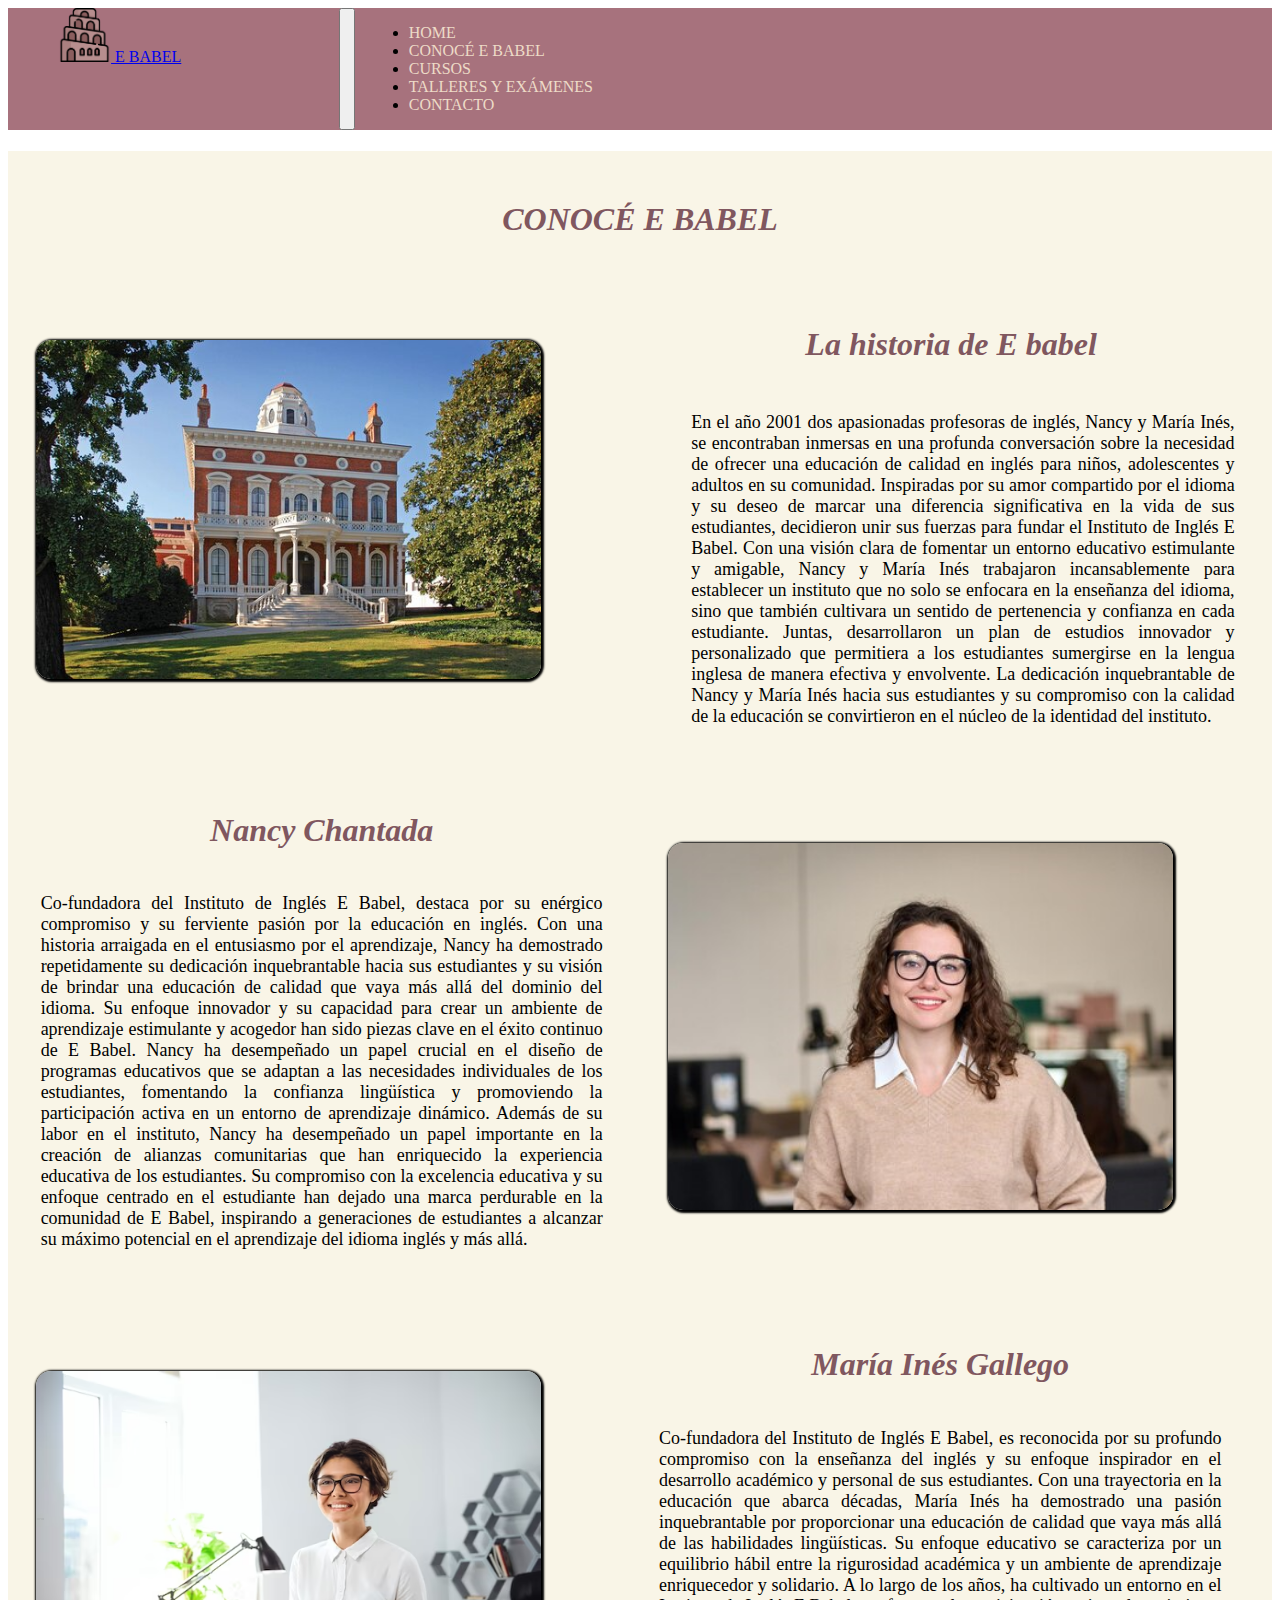
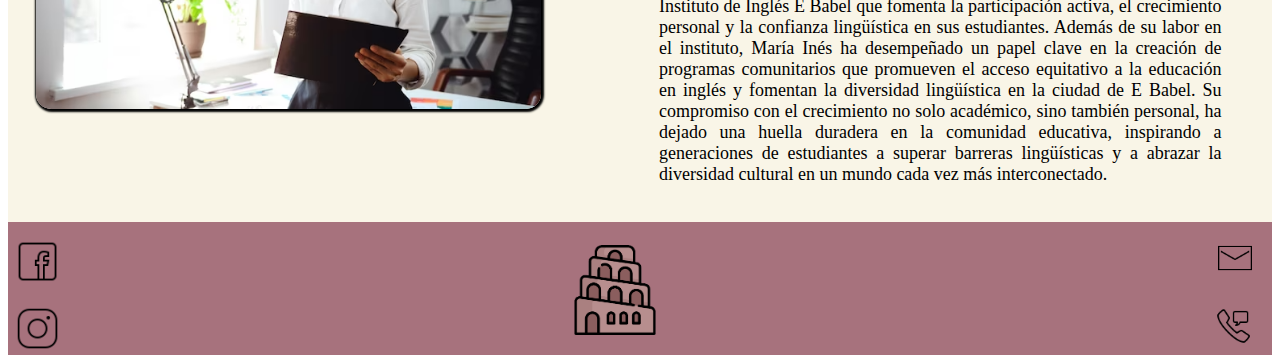
==== commit ed695987: "updateentreagafinal1" ====
--- a/pages/about-us.html
+++ b/pages/about-us.html
@@ -155,40 +155,6 @@
         </section>
 
     </main>
-
-
-
-
-
-
-
-
-
-
-
-
-
-
-
-
-
-
-
-
-
-
-
-
-
-
-
-
-
-
-
-
-
-
     <footer>
         <nav class="footer-content">
             <div class="facebook">
@@ -204,18 +170,13 @@
                 <img src="../resources/telefono.png" alt="telefono">
             </div>
             <div class="logo-footer">
-                <a class="logo-footer" href="../index.html"><img src="../resources/logo.png" alt="logo">
+                <a class="logo-footer" href="../index.html"><img src="../resources/logo.png" alt="logo"></a>
             </div>
         </nav>
     </footer>
-
-
-
-
-
-
     <script src="https://cdn.jsdelivr.net/npm/bootstrap@5.3.2/dist/js/bootstrap.bundle.min.js"
-        integrity="sha384-C6RzsynM9kWDrMNeT87bh95OGNyZPhcTNXj1NW7RuBCsyN/o0jlpcV8Qyq46cDfL" crossorigin="anonymous"></script
+        integrity="sha384-C6RzsynM9kWDrMNeT87bh95OGNyZPhcTNXj1NW7RuBCsyN/o0jlpcV8Qyq46cDfL" crossorigin="anonymous">
+    </script>
 </body>
 
 </html>--- a/styles/estilos.css
+++ b/styles/estilos.css
@@ -30,6 +30,7 @@
 footer {
   width: 100%;
   background-color: #80575f;
+  /*MQ footer responsive*/
 }
 footer .footer-content {
   width: 100%;
@@ -91,10 +92,56 @@
   width: 10%;
   padding-top: 5%;
 }
+@media only screen and (max-width: 760px) {
+  footer .logo-footer {
+    display: flex;
+    align-items: center;
+    justify-content: center;
+    margin-left: 5%;
+  }
+  footer .logo-footer img {
+    width: 20%;
+    justify-content: center;
+  }
+  footer .facebook img {
+    width: 25%;
+    padding-top: 5%;
+    padding-left: 2%;
+    align-items: end;
+  }
+  footer .facebook {
+    align-items: end;
+  }
+  footer .instagram img {
+    width: 25%;
+    padding-top: 5%;
+    padding-left: 2%;
+  }
+  footer .instagram {
+    align-items: end;
+  }
+  footer .mail img {
+    width: 10%;
+    padding-top: 5%;
+  }
+  footer .mail {
+    text-align: end;
+    padding-right: 5%;
+  }
+  footer .phone img {
+    width: 10%;
+    padding-top: 5%;
+  }
+  footer .phone {
+    text-align: end;
+    padding-right: 5%;
+  }
+}
 
 .main-index {
   height: 90%;
   background-color: #F9F5E7;
+  /*Cards index responsive*/
 }
 .main-index .index-title {
   font-weight: bold;
@@ -162,10 +209,39 @@
   display: flex;
   flex-direction: row;
 }
+@media only screen and (max-width: 760px) {
+  .main-index .index-title {
+    font-size: x-large;
+  }
+  .main-index .index-title .index-text {
+    font-size: x-large;
+  }
+  .main-index .index-title p {
+    font-size: medium;
+  }
+  .main-index .row-card {
+    display: flex;
+    flex-direction: column;
+  }
+  .main-index .row-card .card {
+    width: 60%;
+    align-items: center;
+    margin-left: 3%;
+    margin-top: 3%;
+    margin-right: 3%;
+    margin-bottom: 5%;
+  }
+  .main-index .row-card .card .card-title {
+    font-weight: bold;
+    font-size: large;
+    text-align: center;
+  }
+}
 
 .main-aboutUs {
   width: 100%;
   background-color: #F9F5E7;
+  /*MQ about-us*/
 }
 .main-aboutUs h1 {
   color: #80575f;
@@ -276,6 +352,30 @@
   font-size: xx-large;
   font-style: italic;
 }
+@media only screen and (min-width: 760px) {
+  .main-aboutUs .aboutUs-content {
+    width: 100%;
+    display: grid;
+    grid-template-areas: "img1 text1" "text2 img2" "img3  text3 ";
+    grid-template-columns: 50% 50%;
+    margin-left: 1%;
+    margin-right: 1%;
+    flex-direction: flex;
+    align-items: center;
+  }
+}
+@media only screen and (max-width: 600px) {
+  .main-aboutUs .aboutUs-content {
+    width: 100%;
+    display: grid;
+    grid-template-areas: "img1" "text1" "img2" "text2" "img3" "text3";
+    grid-template-columns: 100%;
+    flex-direction: flex;
+    align-items: center;
+  }
+}
+
+  /*MQ Courses responsive*/
 
 .coursesTitle h1 {
   color: #80575f;
@@ -398,11 +498,45 @@
   grid-area: empty-text2;
   background-color: #EDDBC7;
 }
+@media only screen and (max-width: 768px) {
+  .coursesTitle .main-courses {
+    background-color: #F9F5E7;
+    display: grid;
+    grid-template-areas: "img1 text1" "img2 text2" "img3 text3" "img4 text4" "img5 text5" "img6 text6";
+    grid-template-columns: 45% 55%;
+    grid-template-rows: max-content;
+    row-gap: 10px;
+    padding-left: 6%;
+    padding-top: 3%;
+  }
+  .coursesTitle .main-courses h2 {
+    font-size: large;
+    align-items: center;
+    justify-content: center;
+    align-content: center;
+  }
+  .coursesTitle .main-courses .text-courses-2 {
+    margin-left: 20%;
+  }
+  .coursesTitle .main-courses .text-courses-6 {
+    margin-left: 20%;
+  }
+}
+
+main h1 {
+  display: flex;
+  font-size: xx-large;
+  font-weight: bold;
+  justify-content: center;
+  margin-bottom: 1%;
+}
 
 .exam-mainTitle {
+  color: #80575f;
   display: flex;
   font-size: xx-large;
   font-weight: bold;
+  font-style: italic;
   justify-content: center;
   margin-top: 2%;
   margin-bottom: 1%;
@@ -455,6 +589,7 @@
 .workShops-container {
   display: flex;
   justify-content: center;
+  /*MQ Other services*/
 }
 .workShops-container .exam-title {
   font-size: x-large;
@@ -467,6 +602,22 @@
   padding-left: 10%;
   padding-right: 10%;
 }
+@media only screen and (max-width: 768px) {
+  .workShops-container .exam-container {
+    display: flex;
+    flex-direction: column;
+    align-items: center;
+  }
+  .workShops-container .workShops-container {
+    display: flex;
+    flex-direction: column;
+    align-items: center;
+    row-gap: 10px;
+  }
+  .workShops-container .card-otherS {
+    width: 80%;
+  }
+}
 
 .contact-form {
   display: flex;
@@ -474,6 +625,7 @@
   justify-content: center;
   align-items: center;
   margin-left: 5%;
+  /*MQ Contact*/
 }
 .contact-form .btnContact {
   background-color: #A7727D;
@@ -502,173 +654,30 @@
   height: 300px;
   width: 100%;
 }
-
-/*Medias query*/
-/*Cards index responsive*/
-@media only screen and (max-width: 760px) {
-  .index-title {
-    font-size: x-large;
-  }
-  p {
-    font-size: medium;
-  }
-  .index-text {
-    font-size: x-large;
-  }
-  .card {
-    width: 60%;
-    align-items: center;
-    margin-left: 3%;
-    margin-top: 3%;
-    margin-right: 3%;
-    margin-bottom: 5%;
-  }
-  .row-card {
-    display: flex;
-    flex-direction: column;
-  }
-  .card-title {
-    font-weight: bold;
-    font-size: large;
-    text-align: center;
-  }
-}
-/*MQ Courses responsive*/
-@media only screen and (max-width: 768px) {
-  .main-courses {
-    background-color: #F9F5E7;
-    display: grid;
-    grid-template-areas: "img1 text1" "img2 text2" "img3 text3" "img4 text4" "img5 text5" "img6 text6";
-    grid-template-columns: 45% 55%;
-    grid-template-rows: max-content;
-    row-gap: 10px;
-    padding-left: 6%;
-    padding-top: 3%;
-  }
-  .main-courses h2 {
-    font-size: large;
-    align-items: center;
-    justify-content: center;
-    align-content: center;
-  }
-  .text-courses-2 {
-    margin-left: 20%;
-  }
-  .text-courses-6 {
-    margin-left: 20%;
-  }
-}
-/*MQ about-us*/
 @media only screen and (min-width: 760px) {
-  .aboutUs-content {
-    width: 100%;
-    display: grid;
-    grid-template-areas: "img1 text1" "text2 img2" "img3  text3 ";
-    grid-template-columns: 50% 50%;
-    margin-left: 1%;
-    margin-right: 1%;
-    flex-direction: flex;
-    align-items: center;
-  }
-}
-@media only screen and (max-width: 600px) {
-  .aboutUs-content {
-    width: 100%;
-    display: grid;
-    grid-template-areas: "img1" "text1" "img2" "text2" "img3" "text3";
-    grid-template-columns: 100%;
-    flex-direction: flex;
-    align-items: center;
-  }
-}
-/*MQ Other services*/
-@media only screen and (max-width: 768px) {
-  .exam-container {
-    display: flex;
-    flex-direction: column;
-    align-items: center;
-  }
-  .workShops-container {
-    display: flex;
-    flex-direction: column;
-    align-items: center;
-    row-gap: 10px;
-  }
-  .card-otherS {
-    width: 80%;
-  }
-}
-/*MQ Contact*/
-@media (min-width: 768px) {
-  .contact-container {
+  .contact-form .contact-container {
     width: 60%;
     margin-left: 20%;
   }
-  .map-container {
+  .contact-form .map-container {
     margin-top: 5%;
     margin-bottom: 0%;
   }
 }
-@media (max-width: 768px) {
-  .contact-subtitle {
+@media only screen and (max-width: 768px) {
+  .contact-form .contact-subtitle {
     margin-left: 2%;
   }
-  .contact-container {
+  .contact-form .contact-container {
     display: flex;
     flex-direction: column;
     text-align: start;
     width: 80%;
     margin-left: 10%;
   }
-  .map {
+  .contact-form .map {
     width: 90%;
     margin-left: 5%;
     margin-right: 5%;
   }
-}
-/*MQ footer responsive*/
-@media only screen and (max-width: 760px) {
-  .logo-footer {
-    display: flex;
-    align-items: center;
-    justify-content: center;
-    margin-left: 5%;
-  }
-  .logo-footer img {
-    width: 20%;
-    justify-content: center;
-  }
-  .facebook img {
-    width: 25%;
-    padding-top: 5%;
-    padding-left: 2%;
-    align-items: end;
-  }
-  .facebook {
-    align-items: end;
-  }
-  .instagram img {
-    width: 25%;
-    padding-top: 5%;
-    padding-left: 2%;
-  }
-  .instagram {
-    align-items: end;
-  }
-  .mail img {
-    width: 10%;
-    padding-top: 5%;
-  }
-  .mail {
-    text-align: end;
-    padding-right: 5%;
-  }
-  .phone img {
-    width: 10%;
-    padding-top: 5%;
-  }
-  .phone {
-    text-align: end;
-    padding-right: 5%;
-  }
 }/*# sourceMappingURL=estilos.css.map */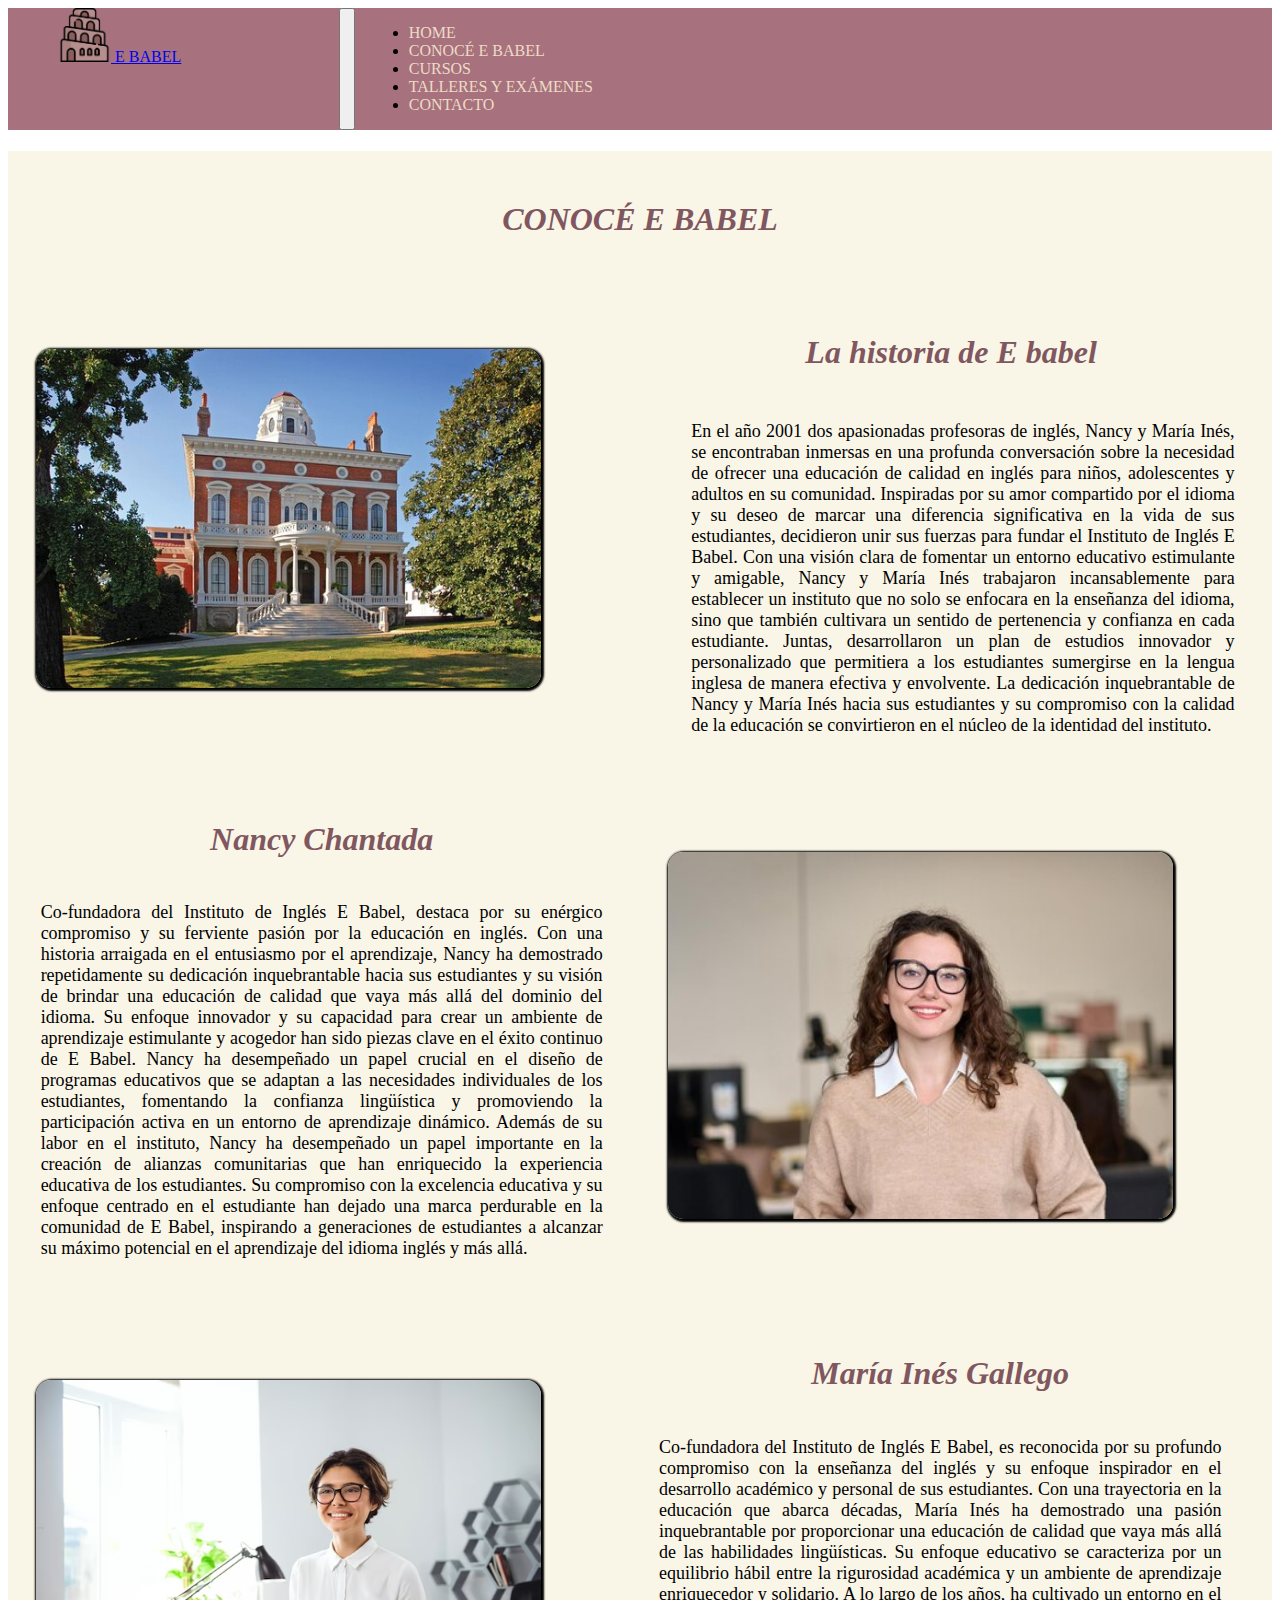
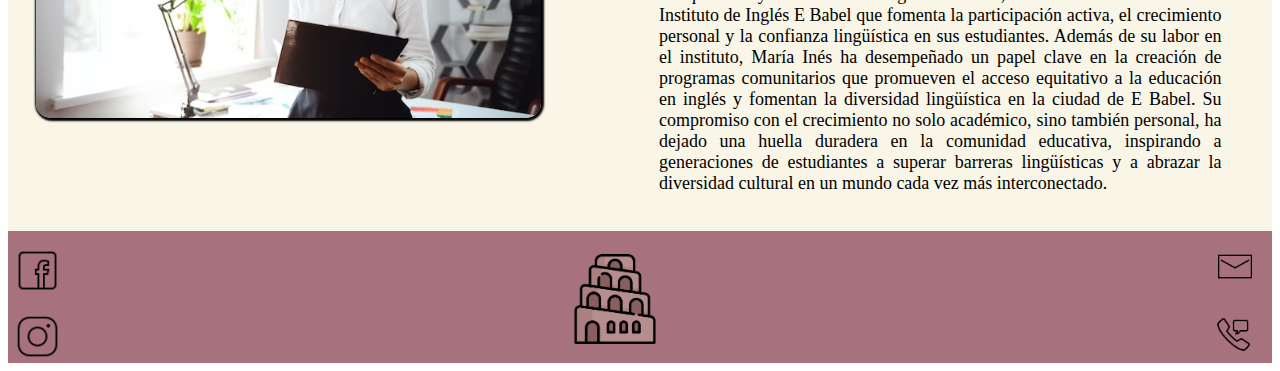
==== commit a3f2b5b0: "updateentregafinal2" ====
--- a/pages/about-us.html
+++ b/pages/about-us.html
@@ -4,6 +4,8 @@
 <head>
     <meta charset="UTF-8">
     <meta name="viewport" content="width=device-width, initial-scale=1.0">
+    <meta name="description" content="Conocé más sobre nosotros. Descubrí nuestra historia, nuestros valores y nuestro compromiso con la enseñanza del inglés.">
+    <meta name="keywords" content="sobre nosotros, instituto de inglés, historia, valores, enseñanza de inglés">
     <title>Conocé E Babel</title>
     <!--Boostrap-->
     <link href="https://cdn.jsdelivr.net/npm/bootstrap@5.3.2/dist/css/bootstrap.min.css" rel="stylesheet"
@@ -19,7 +21,7 @@
         <nav class="navbar navbar-expand-lg menu">
             <div class="container-fluid menu">
                 <a class="navbar-brand icon-title" href="../index.html">
-                    <img class="logoheader" src="../resources/logo.png" alt="Logo"
+                    <img class="logoheader" src="../resources/logo.png" alt="Logo del instituto. Dibujo de la torre de babel en color violeta pastel."
                         class="d-inline-block align-text-top">
                     E BABEL
                 </a>
@@ -58,7 +60,7 @@
             </h1>
         </div>
         <section class="aboutUs-content">
-            <img class="institute-photo" src="../resources/institutephoto.jpg" alt="institutephoto">
+            <img class="institute-photo" src="../resources/institutephoto.jpg" alt="foto de fachada del instituto E Babel. Es un edificio antiguo con ladrillo a la vista y columnas blancas en el frente. ">
             <div class="ebabel-story">
                 <h2>La historia de E babel</h2>
                 <div class="story-text">
@@ -121,8 +123,8 @@
                         en el aprendizaje del idioma inglés y más allá.</p>
                 </div>
             </div>
-            <img class="founder1-photo" src="../resources/founder1.png" alt="fundadora1">
-            <img class="founder2-photo" src="../resources/founder2.png" alt="fundadora1">
+            <img class="founder1-photo" src="../resources/founder1.png" alt="foto de una de las fundadoras del instituto, Nancy Chanada">
+            <img class="founder2-photo" src="../resources/founder2.png" alt="foto de la otra fundadora del instituto, María Inés Gallego">
             <div class="founder2">
                 <h2> María Inés Gallego</h2>
                 <div class="story-text">
@@ -158,19 +160,19 @@
     <footer>
         <nav class="footer-content">
             <div class="facebook">
-                <img src="../resources/facebook.png" alt="facebook">
+                <img src="../resources/facebook.png" alt="logo facebook">
             </div>
             <div class="mail">
-                <img src="../resources/gmail.png" alt="mail">
+                <img src="../resources/gmail.png" alt="logo gmail">
             </div>
             <div class="instagram">
-                <img src="../resources/instagram.png" alt="instagram">
+                <img src="../resources/instagram.png" alt="logo instagram">
             </div>
             <div class="phone">
-                <img src="../resources/telefono.png" alt="telefono">
+                <img src="../resources/telefono.png" alt="logo teléfono">
             </div>
             <div class="logo-footer">
-                <a class="logo-footer" href="../index.html"><img src="../resources/logo.png" alt="logo"></a>
+                <a class="logo-footer" href="../index.html"><img src="../resources/logo.png" alt="Logo del instituto. Dibujo de la torre de babel en color violeta pastel."></a>
             </div>
         </nav>
     </footer>
--- a/styles/estilos.css
+++ b/styles/estilos.css
@@ -92,7 +92,7 @@
   width: 10%;
   padding-top: 5%;
 }
-@media only screen and (max-width: 760px) {
+@media only screen and (min-width: 767px) and (max-width: 1024px) {
   footer .logo-footer {
     display: flex;
     align-items: center;
@@ -352,7 +352,7 @@
   font-size: xx-large;
   font-style: italic;
 }
-@media only screen and (min-width: 760px) {
+@media only screen and (min-width: 768px) {
   .main-aboutUs .aboutUs-content {
     width: 100%;
     display: grid;
@@ -364,7 +364,7 @@
     align-items: center;
   }
 }
-@media only screen and (max-width: 600px) {
+@media only screen and (max-width: 768px) {
   .main-aboutUs .aboutUs-content {
     width: 100%;
     display: grid;
@@ -375,8 +375,9 @@
   }
 }
 
+.coursesTitle {
   /*MQ Courses responsive*/
-
+}
 .coursesTitle h1 {
   color: #80575f;
   background-color: #EDDBC7;
@@ -523,16 +524,14 @@
   }
 }
 
-main h1 {
+.other-services h1 {
   display: flex;
   font-size: xx-large;
   font-weight: bold;
   justify-content: center;
-  margin-bottom: 1%;
-}
-
-.exam-mainTitle {
-  color: #80575f;
+}
+.other-services .exam-mainTitle {
+  color: #A7727D;
   display: flex;
   font-size: xx-large;
   font-weight: bold;
@@ -541,143 +540,76 @@
   margin-top: 2%;
   margin-bottom: 1%;
 }
-
-.exam-container {
-  display: flex;
-  justify-content: center;
-}
-
-.card-otherS {
-  width: 30%;
-  margin-left: 3%;
-  margin-right: 3%;
-  margin-bottom: 3%;
-  border-radius: 30px;
-  box-shadow: gray 5px 5px 5px 5px;
-  padding-bottom: 2%;
-  background-color: #F9F5E7;
-}
-
-.card-otherS:hover {
+.other-services .exams {
+  justify-content: center;
+}
+.other-services .card-otherS {
+  border-radius: 20px;
+  box-shadow: gray 4px 4px 4px 4px;
+  background-color: #F9F5E7;
+}
+.other-services .card-otherS:hover {
   filter: opacity(0.4);
 }
-
-.exam-title {
-  font-size: x-large;
-  font-weight: bold;
-  text-align: center;
-  padding-top: 10%;
-}
-
-.text-exam {
-  text-align: justify;
-  padding-left: 10%;
-  padding-right: 10%;
-}
-
-.btn {
-  display: flex;
+.other-services .btn {
   width: 50%;
   background-color: #A7727D;
   border-color: #A7727D;
   justify-content: center;
   margin-left: 25%;
+  margin-top: 5%;
+  margin-bottom: 5%;
   font-weight: bold;
   font-size: medium;
 }
-
-.workShops-container {
-  display: flex;
-  justify-content: center;
-  /*MQ Other services*/
-}
-.workShops-container .exam-title {
+.other-services .workShops {
+  justify-content: center;
+}
+.other-services .card-title {
   font-size: x-large;
   font-weight: bold;
   text-align: center;
   padding-top: 10%;
 }
-.workShops-container .text-exam {
+.other-services .card-text {
   text-align: justify;
-  padding-left: 10%;
-  padding-right: 10%;
-}
-@media only screen and (max-width: 768px) {
-  .workShops-container .exam-container {
-    display: flex;
-    flex-direction: column;
-    align-items: center;
-  }
-  .workShops-container .workShops-container {
-    display: flex;
-    flex-direction: column;
-    align-items: center;
-    row-gap: 10px;
-  }
-  .workShops-container .card-otherS {
-    width: 80%;
-  }
 }
 
-.contact-form {
+.main-contact .contact-form {
   display: flex;
   flex-direction: column;
   justify-content: center;
   align-items: center;
   margin-left: 5%;
-  /*MQ Contact*/
-}
-.contact-form .btnContact {
-  background-color: #A7727D;
+  margin-right: 5%;
+}
+.main-contact .contact-form .contact-title {
+  font-weight: bold;
+  margin-top: 2%;
+}
+.main-contact .contact-form .contact-subtitle {
+  font-weight: bold;
+}
+.main-contact .form-container {
+  width: 90%;
+  margin-left: 5%;
+  margin-right: 10%;
+}
+.main-contact .form-container .form-label {
+  font-weight: bolder;
+}
+.main-contact .form-container .btnContact {
+  background-color: #80575f;
+  border-color: #80575f;
   color: #EDDBC7;
-  border-color: #A7727D;
-  font-weight: bold;
-  margin-left: 2%;
-  margin-bottom: 4%;
-  align-content: end;
-}
-.contact-form .contact-title {
-  font-weight: bold;
-  margin-top: 2%;
-}
-.contact-form .contact-subtitle {
-  font-weight: bold;
-}
-.contact-form .contact-label {
-  font-weight: bolder;
-}
-.contact-form .map-container {
+  font-weight: bold;
+  margin-bottom: 3%;
+}
+.main-contact .map-container {
   height: 100%;
   width: 100%;
 }
-.contact-form .map {
+.main-contact .map {
   height: 300px;
   width: 100%;
-}
-@media only screen and (min-width: 760px) {
-  .contact-form .contact-container {
-    width: 60%;
-    margin-left: 20%;
-  }
-  .contact-form .map-container {
-    margin-top: 5%;
-    margin-bottom: 0%;
-  }
-}
-@media only screen and (max-width: 768px) {
-  .contact-form .contact-subtitle {
-    margin-left: 2%;
-  }
-  .contact-form .contact-container {
-    display: flex;
-    flex-direction: column;
-    text-align: start;
-    width: 80%;
-    margin-left: 10%;
-  }
-  .contact-form .map {
-    width: 90%;
-    margin-left: 5%;
-    margin-right: 5%;
-  }
 }/*# sourceMappingURL=estilos.css.map */